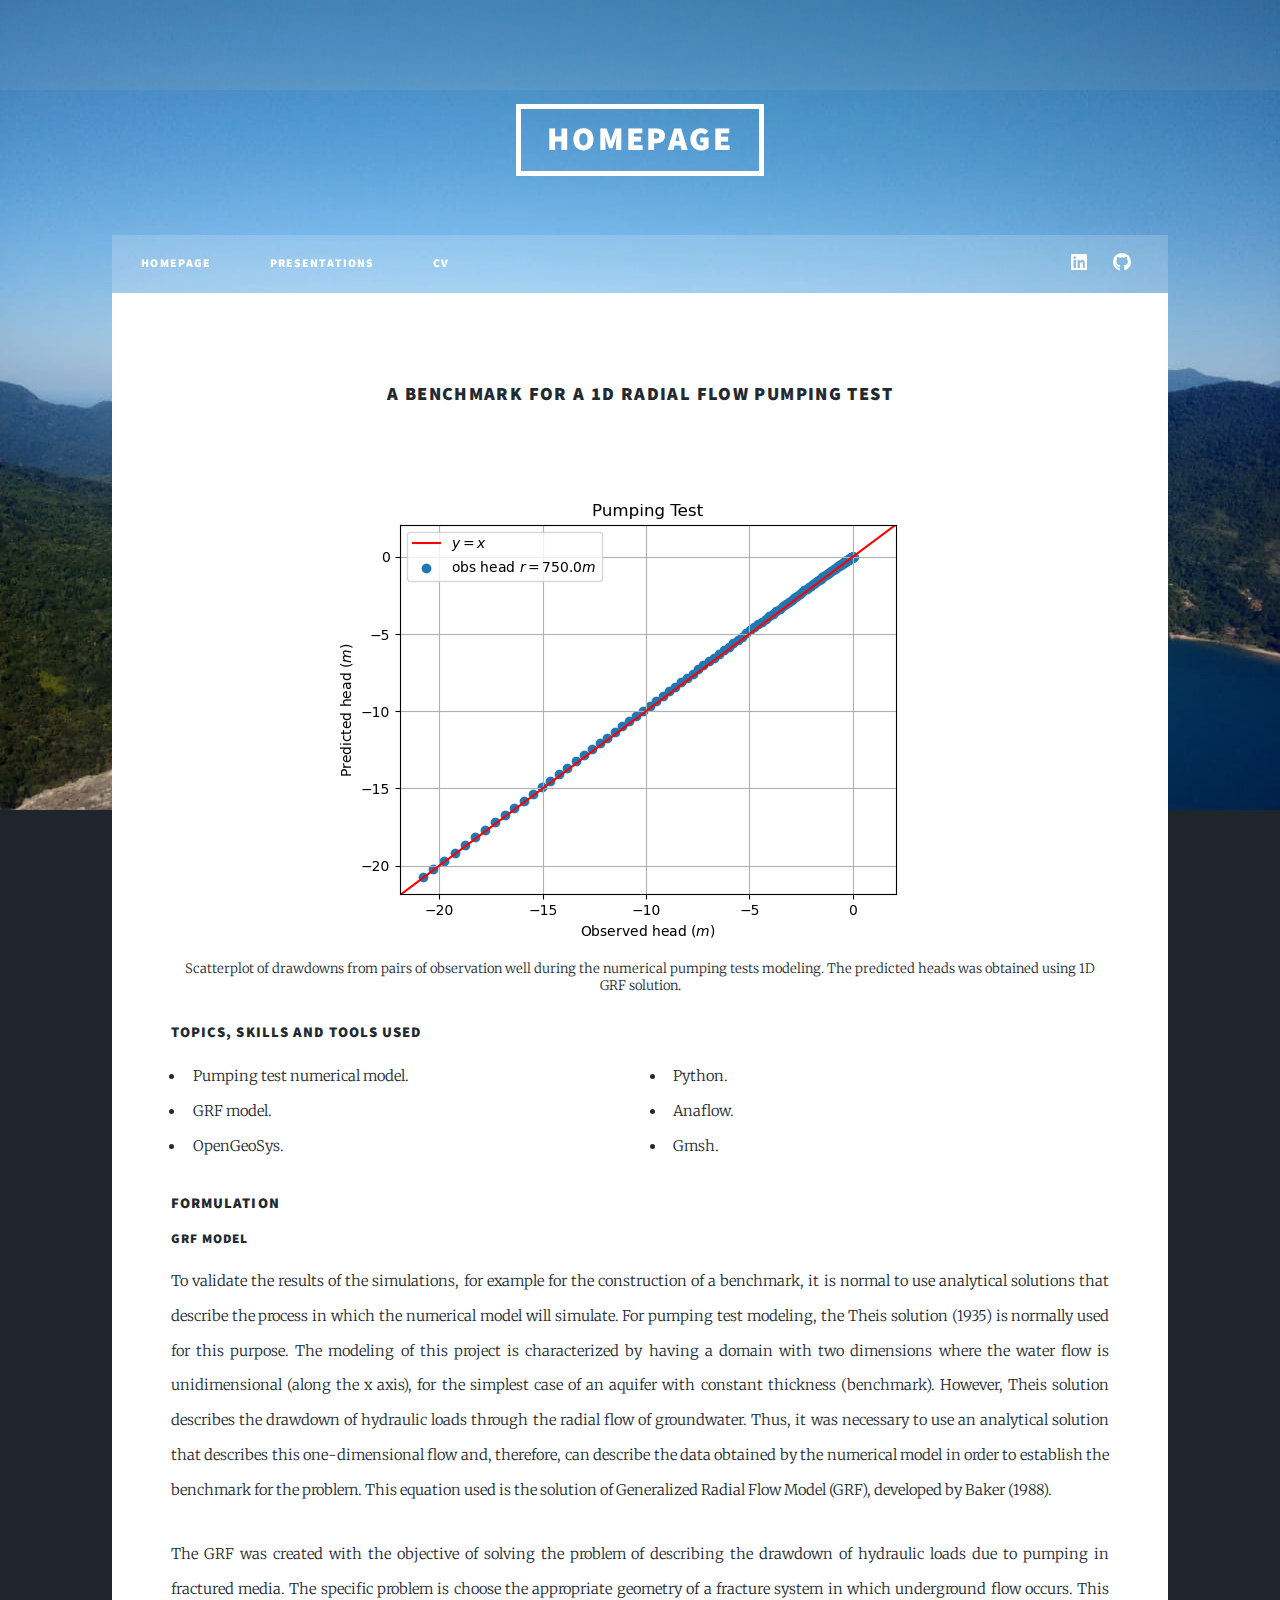
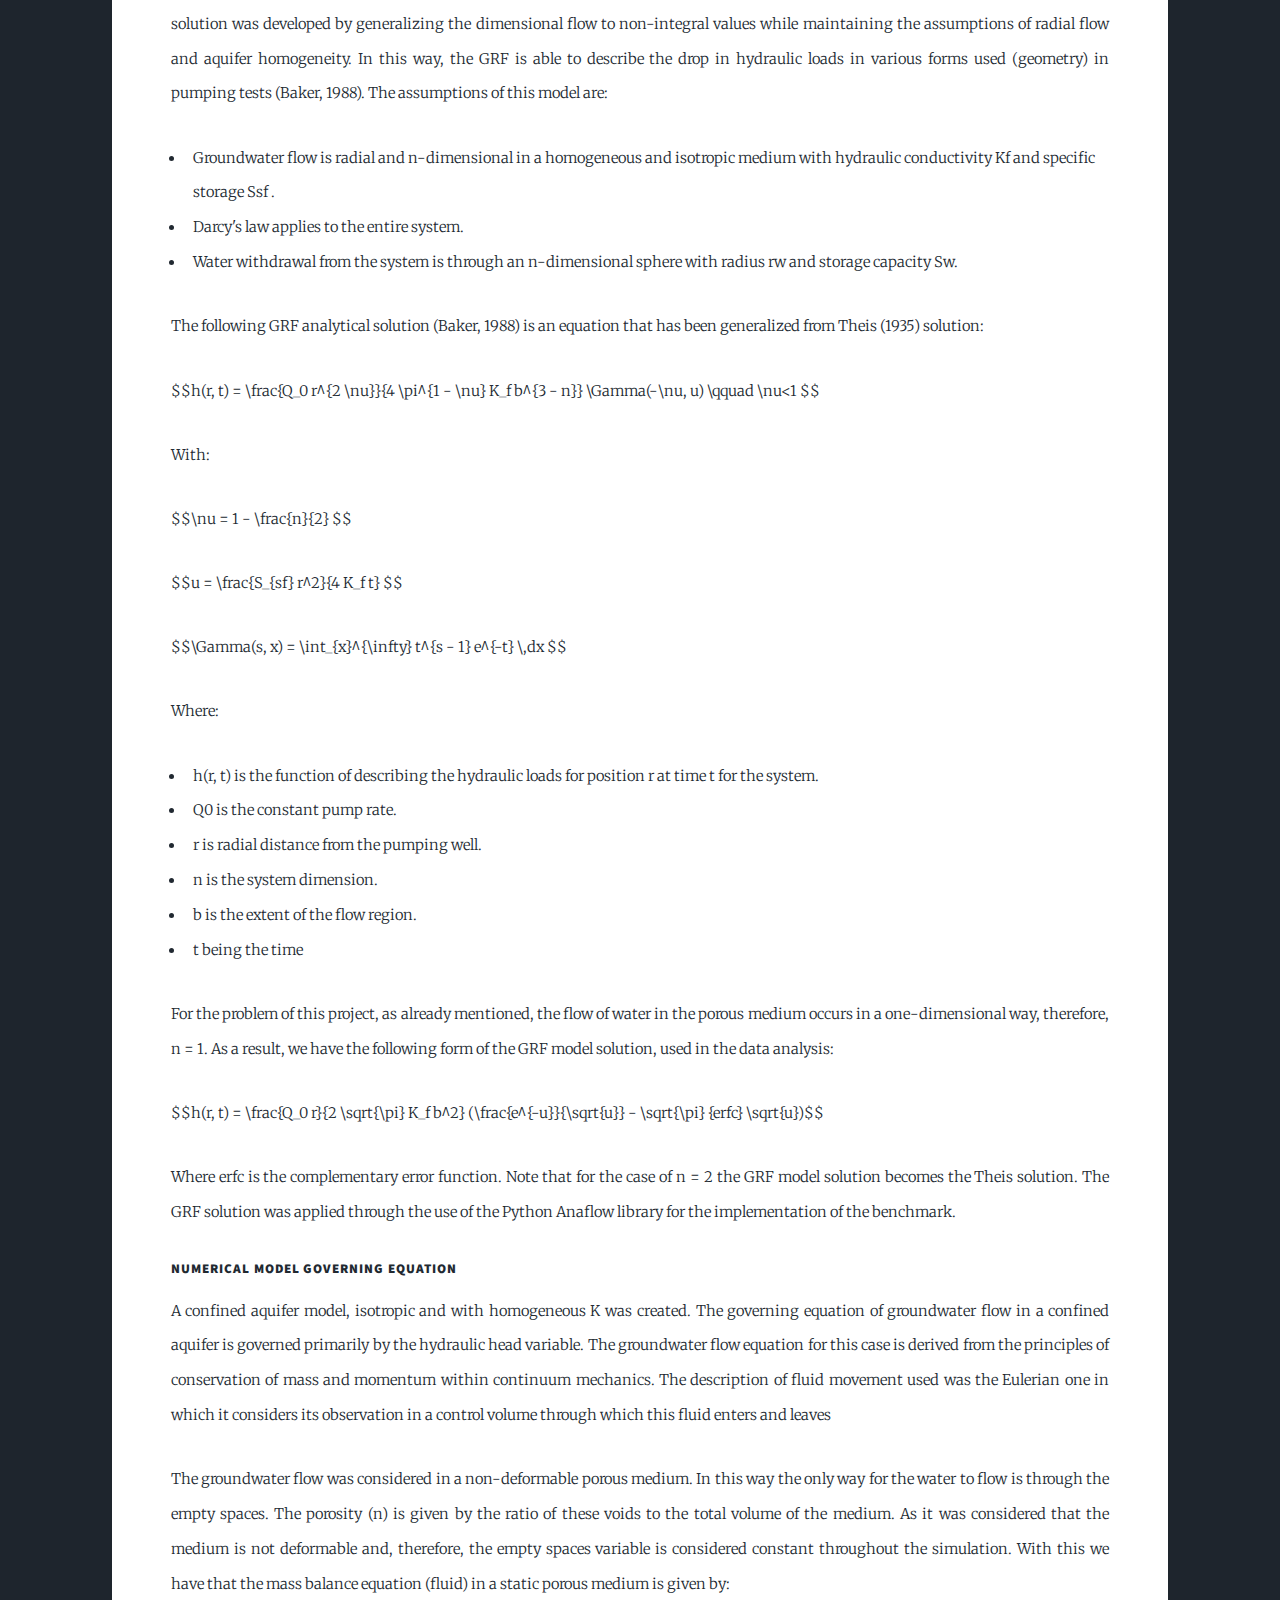
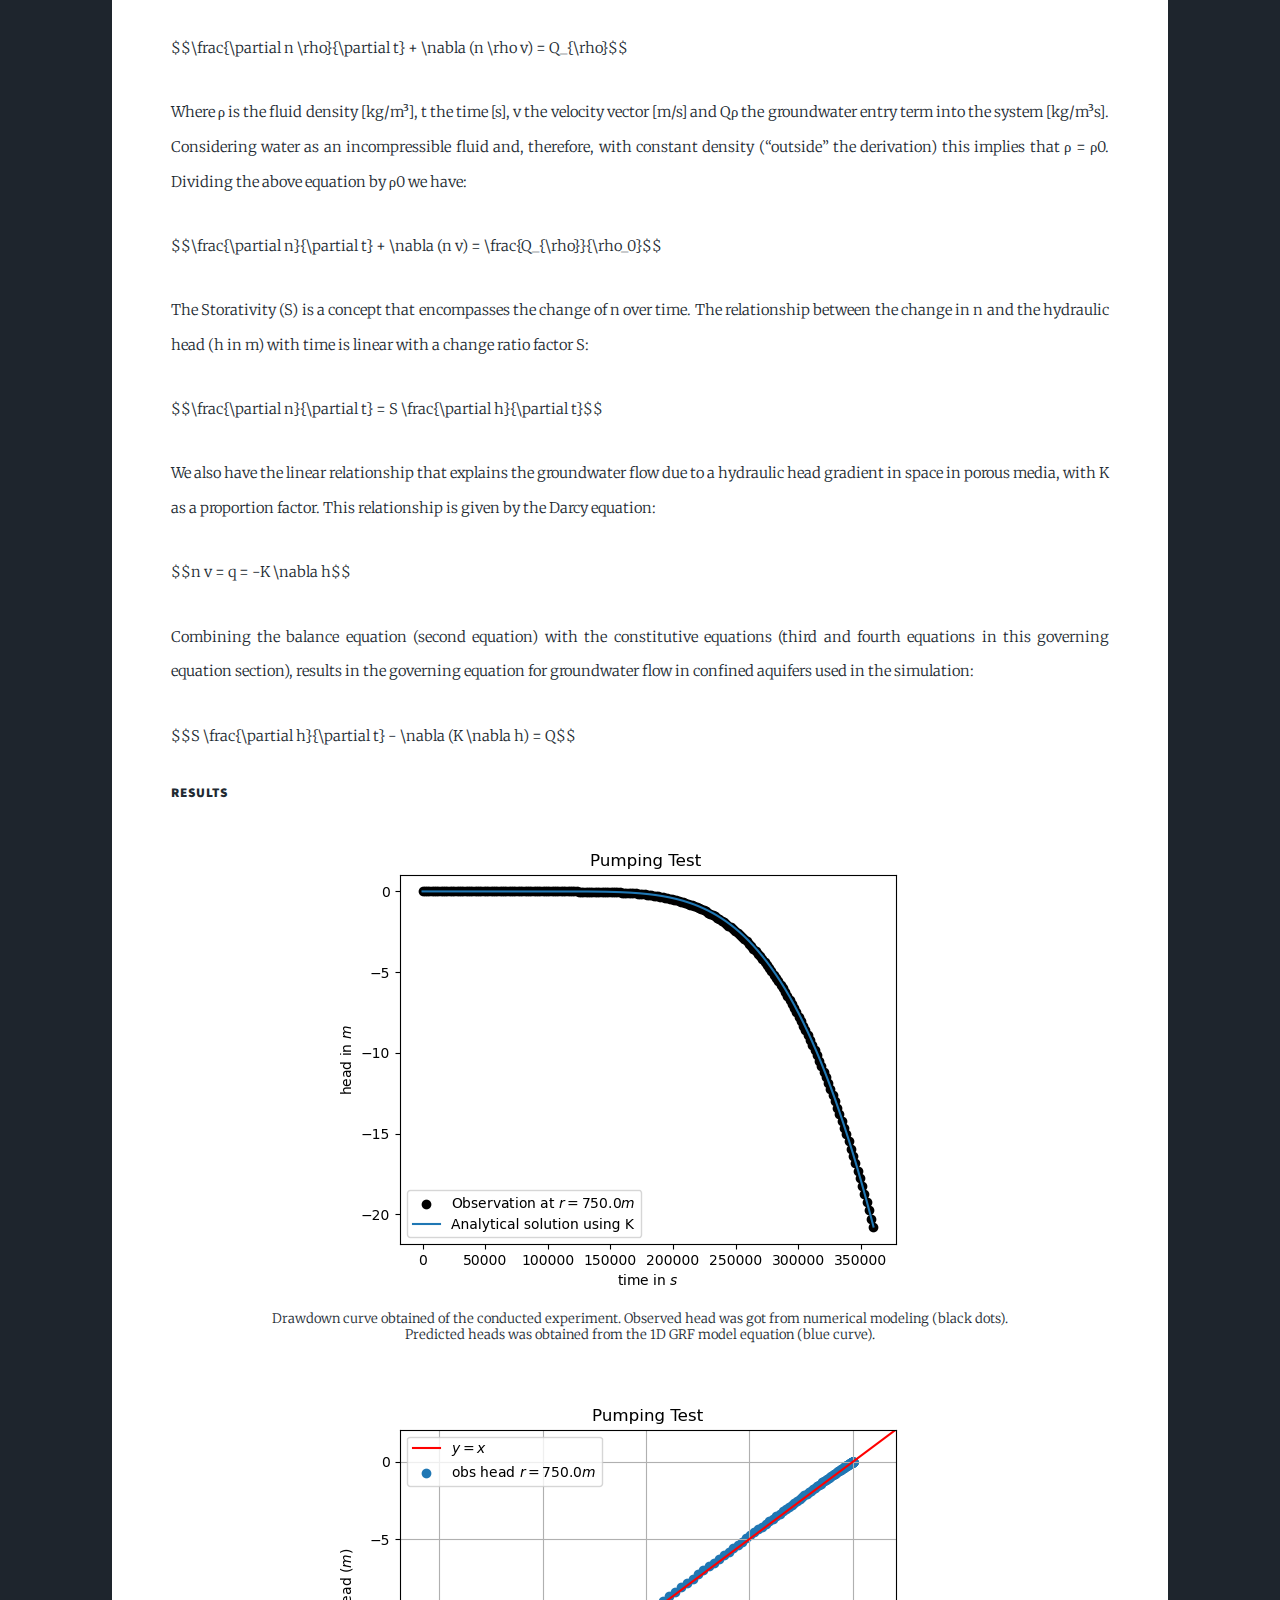
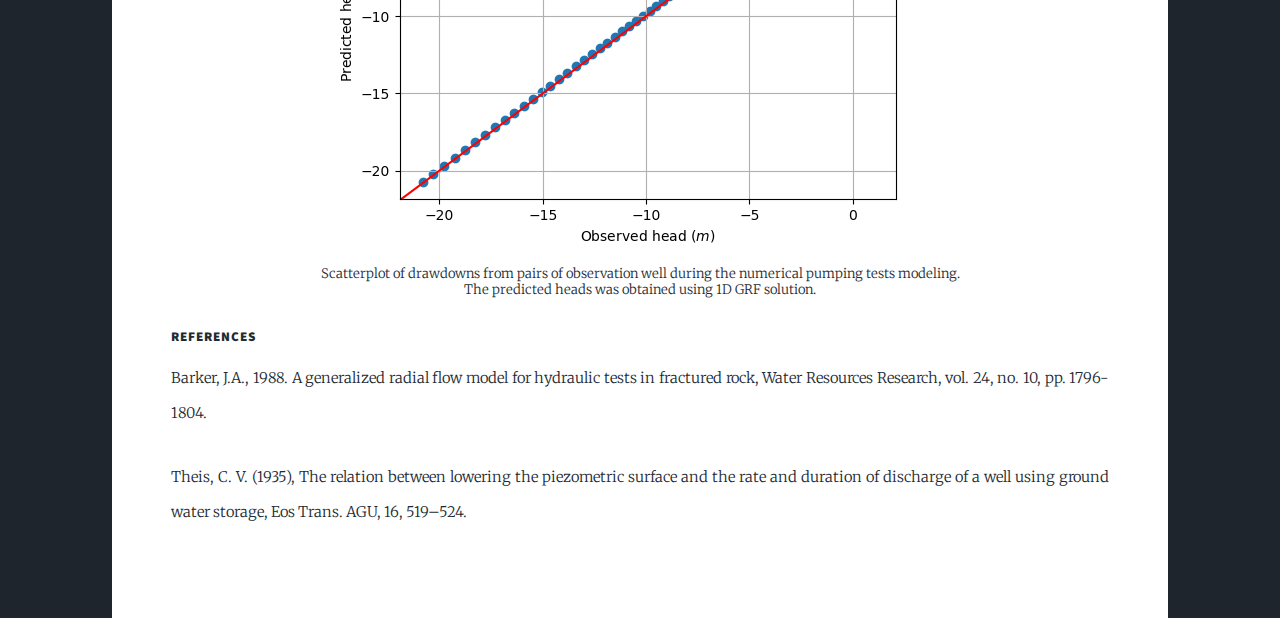
==== 2024poster.html @ 85e3cba4 "2024 poster page first launch" ====
<!DOCTYPE HTML>
<!--
	Massively by HTML5 UP
	html5up.net | @ajlkn
	Free for personal and commercial use under the CCA 3.0 license (html5up.net/license)
-->
<html>
	<head>
		<title>Benchmark</title>
		<meta charset="utf-8" />
		<meta name="viewport" content="width=device-width, initial-scale=1, user-scalable=no" />
		<link rel="stylesheet" href="assets/css/main.css" />
		<noscript><link rel="stylesheet" href="assets/css/noscript.css" /></noscript>
        <script type="text/javascript"
        src="http://cdn.mathjax.org/mathjax/latest/MathJax.js?config=TeX-AMS-MML_HTMLorMML"></script>
		<script src="https://cdn.mathjax.org/mathjax/latest/MathJax.js?config=TeX-AMS-MML_HTMLorMML" type="text/javascript"></script>
	</head>
	<body class="is-preload">

		<!-- Wrapper -->
			<div id="wrapper">

				<!-- Header -->
					<header id="header">
						<a href="index.html" class="logo">Homepage</a>
					</header>

				<!-- Nav -->
					<nav id="nav">
						<ul class="links">
							<li><a href="index.html">Homepage</a></li>
							<li><a href="generic.html">Presentations</a></li>
							<li><a href="elements.html">CV</a></li>
						</ul>
						<ul class="icons">
							<li><a href="https://www.linkedin.com/in/philliperalin/" class="icon brands fa-linkedin"><span class="label">Instagram</span></a></li>
							<li><a href="https://github.com/philliperalin" class="icon brands fa-github"><span class="label">GitHub</span></a></li>
						</ul>
					</nav>

				<!-- Main -->
					<div id="main">

						<!-- Post -->
							<section class="post">
								<header class="major">
									<h3>A benchmark for a 1D radial flow pumping test</h3>
									
								</header>
								<center><img src="images/pred-obs.png" alt=""></center>
								<p style="text-align:center; line-height:1.1"><font size="-1">
                                    Scatterplot of drawdowns from pairs of observation well during the numerical pumping tests modeling. 
                                    The predicted heads was obtained using 1D GRF solution.
								</font></p>
								<h4>Topics, Skills and Tools Used</h4>
                                <div class="row">
                                    <div class="col-6 col-12-small">
                                        <ul>
                                            <li>Pumping test numerical model.</li>
                                            <li>GRF model.</li>
                                            <li>OpenGeoSys.</li>
                                            
                                        </ul>
                                    </div>
                                    <div class="col-6 col-12-small">
                                        <ul>
                                            <li>Python.</li>
                                            <li>Anaflow.</li>
                                            <li>Gmsh.</li>
                                            
                                        </ul>
                                    </div>
                                </div>

                                
								<h4>Formulation</h4>
                                <h5>GRF model</h5>
                                <p>To validate the results of the simulations, for example for the construction of a benchmark, it is normal to use analytical solutions that describe the process in which the numerical model will simulate. For pumping test modeling, the Theis solution (1935) is normally used for this purpose. The modeling of this project is characterized by having a domain with two dimensions where the water flow is unidimensional (along the x axis),
                                    for the simplest case of an aquifer with constant thickness (benchmark). However, Theis solution describes the drawdown of hydraulic loads through the radial flow of groundwater. Thus, it was necessary to use an analytical solution that describes this one-dimensional flow and, therefore, can describe the data obtained by the numerical model in order to establish the benchmark for the problem. This equation used is the solution of
                                    Generalized Radial Flow Model (GRF), developed by Baker (1988).</p>
                                <p>
                                    The GRF was created with the objective of solving the problem of describing the drawdown of hydraulic loads due to pumping in fractured media. The specific problem is
                                    choose the appropriate geometry of a fracture system in which underground flow occurs. This solution was developed by generalizing the dimensional flow to non-integral values
                                    while maintaining the assumptions of radial flow and aquifer homogeneity. In this way, the GRF is able to describe the drop in hydraulic loads in various forms used (geometry) in pumping tests (Baker, 1988). The assumptions of this model are:
                                    <ul>
                                        <li>Groundwater flow is radial and n-dimensional in a homogeneous and isotropic medium with hydraulic conductivity Kf and specific storage Ssf .</li>
                                        <li>Darcy's law applies to the entire system.</li>
                                        <li>Water withdrawal from the system is through an n-dimensional sphere with radius rw and storage capacity Sw.</li>
                                        
                                    </ul>
                                
                                </p>
                                <p>The following GRF analytical solution (Baker, 1988) is an equation that has been generalized from Theis (1935) solution:</p>
								<p>$$h(r, t) = \frac{Q_0 r^{2 \nu}}{4 \pi^{1 - \nu} K_f b^{3 - n}} \Gamma(-\nu, u) \qquad \nu<1 $$ </p>

                                <p>With: </p>
                                <p>$$\nu = 1 - \frac{n}{2} $$ </p>
                                <p>$$u = \frac{S_{sf} r^2}{4 K_f t} $$ </p>
                                <p>$$\Gamma(s, x) = \int_{x}^{\infty} t^{s - 1} e^{-t} \,dx $$ </p>
                                <p>Where: </p>
                                <ul>
                                    <li>h(r, t) is the function of describing the hydraulic loads for position r at time t for the system.</li>
                                    <li>Q0 is the constant pump rate.</li>
                                    <li>r is radial distance from the pumping well.</li>
                                    <li>n is the system dimension.</li>
                                    <li>b is the extent of the flow region.</li>
                                    <li>t being the time</li>
                                    
                                </ul>
                                <p>For the problem of this project, as already mentioned, the flow of water in the porous medium occurs in a one-dimensional way, therefore, n = 1. As a result, we have the following form of the GRF model solution, used in the data analysis:</p>
                                <p>$$h(r, t) = \frac{Q_0 r}{2 \sqrt{\pi} K_f b^2} (\frac{e^{-u}}{\sqrt{u}} - \sqrt{\pi} {erfc} \sqrt{u})$$</p>
                                <p>Where erfc is the complementary error function. Note that for the case of n = 2 the GRF model solution becomes the Theis solution. The GRF solution was applied through the use of the Python Anaflow library for the implementation of the benchmark.</p>
                                
                                <h5>Numerical model governing equation</h5>
                                <p>A confined aquifer model, isotropic and with homogeneous K was created. The governing equation of groundwater flow in a confined aquifer is governed primarily by the hydraulic head variable. The groundwater flow equation for this case is derived from the principles of conservation of mass and momentum within continuum mechanics. The description of fluid movement used was the Eulerian one in which it considers its observation in a control volume through which this fluid enters and leaves</p>
                                
                                <p>The groundwater flow was considered in a non-deformable porous medium. 
                                    In this way the only way for the water to flow is through the empty spaces. 
                                    The porosity (n) is given by the ratio of these voids to the total volume of the medium. 
                                    As it was considered that the medium is not deformable and, therefore, 
                                    the empty spaces variable is considered constant throughout the simulation. 
                                    With this we have that the mass balance equation (fluid) in a static porous medium is given by:</p>
                                <p>$$\frac{\partial n \rho}{\partial t} + \nabla (n \rho v) = Q_{\rho}$$</p>
									
								<p>Where ρ is the fluid density [kg/m³], t the time [s], v the velocity vector [m/s] 
                                    and Qρ the groundwater entry term into the system [kg/m³s]. Considering water as an 
                                    incompressible fluid and, therefore, with constant density (“outside” the derivation) 
                                    this implies that ρ = ρ0. Dividing the above equation by ρ0 we have:</p>
									<p>$$\frac{\partial n}{\partial t} + \nabla (n v) = \frac{Q_{\rho}}{\rho_0}$$</p>
								
								<p>The Storativity (S) is a concept that encompasses the change of n over time. 
                                    The relationship between the change in n and the hydraulic head (h in m) with 
                                    time is linear with a change ratio factor S:</p>
									
								<p>$$\frac{\partial n}{\partial t} = S \frac{\partial h}{\partial t}$$</p>
								<p>We also have the linear relationship that explains the groundwater 
                                    flow due to a hydraulic head gradient in space in porous media, with 
                                    K as a proportion factor. This relationship is given by the Darcy equation:</p>
								<p>$$n v = q = -K \nabla h$$</p>
                                <p>Combining the balance equation (second equation) with the constitutive equations 
                                    (third and fourth equations in this governing equation section), results in the governing equation for groundwater 
                                    flow in confined aquifers used in the simulation:</p>
                                <p>$$S \frac{\partial h}{\partial t} - \nabla (K \nabla h) = Q$$</p>
									
                                <h5>Results</h5>
                                <center><img src="images/drawdown-curve.png" alt=""></center>
								<p style="text-align:center; line-height:1.1"><font size="-1">
                                    Drawdown curve obtained of the conducted experiment. Observed head was got from numerical 
                                    modeling (black dots). </br>Predicted heads was obtained from the 1D GRF model equation (blue curve).
								</font></p>

                                <center><img src="images/pred-obs.png" alt=""></center>
								<p style="text-align:center; line-height:1.1"><font size="-1">
                                    Scatterplot of drawdowns from pairs of observation well during the numerical pumping tests modeling. </br>
                                    The predicted heads was obtained using 1D GRF solution.
								</font></p>

								<h5>References</h5>
								<p>Barker, J.A., 1988. A generalized radial flow model for hydraulic tests in fractured rock, Water Resources Research, vol. 24, no. 10, pp. 1796-1804.</p>
								<p>Theis, C. V. (1935), The relation between lowering the piezometric surface and the rate and duration of discharge of a well using ground water storage, Eos Trans. AGU, 16, 519–524.</p>
								
								
							</section>

					</div>

				<!-- Footer -->
					<!--<footer id="footer">
						<section>
							<form method="post" action="#">
								<div class="fields">
									<div class="field">
										<label for="name">Name</label>
										<input type="text" name="name" id="name" />
									</div>
									<div class="field">
										<label for="email">Email</label>
										<input type="text" name="email" id="email" />
									</div>
									<div class="field">
										<label for="message">Message</label>
										<textarea name="message" id="message" rows="3"></textarea>
									</div>
								</div>
								<ul class="actions">
									<li><input type="submit" value="Send Message" /></li>
								</ul>
							</form>
						</section>
						<section class="split contact">
							<section class="alt">
								<h3>Address</h3>
								<p>1234 Somewhere Road #87257<br />
								Nashville, TN 00000-0000</p>
							</section>
							<section>
								<h3>Phone</h3>
								<p><a href="#">(000) 000-0000</a></p>
							</section>
							<section>
								<h3>Email</h3>
								<p><a href="#">info@untitled.tld</a></p>
							</section>
							<section>
								<h3>Social</h3>
								<ul class="icons alt">
									<li><a href="#" class="icon brands alt fa-twitter"><span class="label">Twitter</span></a></li>
									<li><a href="#" class="icon brands alt fa-facebook-f"><span class="label">Facebook</span></a></li>
									<li><a href="#" class="icon brands alt fa-instagram"><span class="label">Instagram</span></a></li>
									<li><a href="#" class="icon brands alt fa-github"><span class="label">GitHub</span></a></li>
								</ul>
							</section>
						</section>
					</footer>-->

				<!-- Copyright -->
					<!--<div id="copyright">
						<ul><li>&copy; Untitled</li><li>Design: <a href="https://html5up.net">HTML5 UP</a></li></ul>
					</div>-->

			</div>

		<!-- Scripts -->
			<script src="assets/js/jquery.min.js"></script>
			<script src="assets/js/jquery.scrollex.min.js"></script>
			<script src="assets/js/jquery.scrolly.min.js"></script>
			<script src="assets/js/browser.min.js"></script>
			<script src="assets/js/breakpoints.min.js"></script>
			<script src="assets/js/util.js"></script>
			<script src="assets/js/main.js"></script>

	</body>
</html>
---- assets/css/main.css ----
@import url(fontawesome-all.min.css);
@import url("https://fonts.googleapis.com/css?family=Merriweather:300,700,300italic,700italic|Source+Sans+Pro:900");

/*
	Massively by HTML5 UP
	html5up.net | @ajlkn
	Free for personal and commercial use under the CCA 3.0 license (html5up.net/license)
*/

html, body, div, span, applet, object,
iframe, h1, h2, h3, h4, h5, h6, p, blockquote,
pre, a, abbr, acronym, address, big, cite,
code, del, dfn, em, img, ins, kbd, q, s, samp,
small, strike, strong, sub, sup, tt, var, b,
u, i, center, dl, dt, dd, ol, ul, li, fieldset,
form, label, legend, table, caption, tbody,
tfoot, thead, tr, th, td, article, aside,
canvas, details, embed, figure, figcaption,
footer, header, hgroup, menu, nav, output, ruby,
section, summary, time, mark, audio, video {
	margin: 0;
	padding: 0;
	border: 0;
	font-size: 100%;
	font: inherit;
	vertical-align: baseline;}

article, aside, details, figcaption, figure,
footer, header, hgroup, menu, nav, section {
	display: block;}

body {
	line-height: 1;
}

ol, ul {
	list-style: none;
}

blockquote, q {
	quotes: none;
}

	blockquote:before, blockquote:after, q:before, q:after {
		content: '';
		content: none;
	}

table {
	border-collapse: collapse;
	border-spacing: 0;
}

body {
	-webkit-text-size-adjust: none;
}

mark {
	background-color: transparent;
	color: inherit;
}

input::-moz-focus-inner {
	border: 0;
	padding: 0;
}

input, select, textarea {
	-moz-appearance: none;
	-webkit-appearance: none;
	-ms-appearance: none;
	appearance: none;
}

/* Basic */

	@-ms-viewport {
		width: device-width;
	}

	body {
		-ms-overflow-style: scrollbar;
	}

	@media screen and (max-width: 480px) {

		html, body {
			min-width: 320px;
		}

	}

	html {
		box-sizing: border-box;
	}

	*, *:before, *:after {
		box-sizing: inherit;
	}

	body {
		background-color: #1e252d;
	}

		body.is-preload *, body.is-preload *:before, body.is-preload *:after {
			-moz-animation: none !important;
			-webkit-animation: none !important;
			-ms-animation: none !important;
			animation: none !important;
			-moz-transition: none !important;
			-webkit-transition: none !important;
			-ms-transition: none !important;
			transition: none !important;
		}

/* Type */

	html {
		font-size: 16pt;
	}

		@media screen and (max-width: 1680px) {

			html {
				font-size: 12pt;
			}

		}

		@media screen and (max-width: 1280px) {

			html {
				font-size: 11pt;
			}

		}

		@media screen and (max-width: 360px) {

			html {
				font-size: 10pt;
			}

		}

	body {
		color: #212931;
	}

	body, input, select, textarea {
		font-family: "Merriweather", Georgia, serif;
		font-weight: 300;
		font-size: 1rem;
		line-height: 2.375;
	}

	a {
		-moz-transition: color 0.2s ease-in-out, background-color 0.2s ease-in-out, border-color 0.2s ease-in-out, box-shadow 0.2s ease-in-out;
		-webkit-transition: color 0.2s ease-in-out, background-color 0.2s ease-in-out, border-color 0.2s ease-in-out, box-shadow 0.2s ease-in-out;
		-ms-transition: color 0.2s ease-in-out, background-color 0.2s ease-in-out, border-color 0.2s ease-in-out, box-shadow 0.2s ease-in-out;
		transition: color 0.2s ease-in-out, background-color 0.2s ease-in-out, border-color 0.2s ease-in-out, box-shadow 0.2s ease-in-out;
		border-bottom: dotted 1px;
		text-decoration: none;
	}

		a:hover {
			border-bottom-color: transparent;
		}

	strong, b {
		font-weight: 600;
	}

	em, i {
		font-style: italic;
	}

	p {
		text-align: justify;
		margin: 0 0 2rem 0;
	}

	h1, h2, h3, h4, h5, h6 {
		font-family: "Source Sans Pro", Helvetica, sans-serif;
		font-weight: 900;
		line-height: 1.5;
		letter-spacing: 0.075em;
		text-transform: uppercase;
		margin: 0 0 1rem 0;
	}

		h1 a, h2 a, h3 a, h4 a, h5 a, h6 a {
			border-bottom: 0;
			color: inherit;
			text-decoration: none;
		}

	h1 {
		font-size: 4rem;
		line-height: 1.1;
		margin: 0 0 2rem 0;
	}

	h2 {
		font-size: 1.75rem;
		line-height: 1.3;
		margin: 0 0 1.5rem 0;
	}

	h3 {
		font-size: 1.25rem;
		margin: 0 0 1.5rem 0;
	}

	h4 {
		font-size: 1rem;
	}

	h5 {
		font-size: 0.9rem;
	}

	h6 {
		font-size: 0.8rem;
	}

	sub {
		font-size: 0.8rem;
		position: relative;
		top: 0.5rem;
	}

	sup {
		font-size: 0.8rem;
		position: relative;
		top: -0.5rem;
	}

	blockquote {
		border-left: solid 4px;
		font-style: italic;
		margin: 0 0 2rem 0;
		padding: 0.5rem 0 0.5rem 2rem;
	}

	code {
		border: solid 2px;
		font-family: "Courier New", monospace;
		font-size: 0.9rem;
		margin: 0 0.25rem;
		padding: 0.25rem 0.65rem;
	}

	pre {
		-webkit-overflow-scrolling: touch;
		font-family: "Courier New", monospace;
		font-size: 0.9rem;
		margin: 0 0 2rem 0;
	}

		pre code {
			display: block;
			line-height: 1.75;
			padding: 1rem 1.5rem;
			overflow-x: auto;
		}

	hr {
		border: 0;
		border-bottom: solid 2px;
		margin: 3rem 0;
	}

		hr.major {
			margin: 5rem 0;
		}

	.align-left {
		text-align: left;
	}

	.align-center {
		text-align: center;
	}

	.align-right {
		text-align: right;
	}

	input, select, textarea {
		color: #212931;
	}

	a {
		color: #212931;
		border-bottom-color: rgba(33, 41, 49, 0.5);
	}

		a:hover {
			border-bottom-color: transparent;
			color: #18bfef !important;
		}

	strong, b {
		color: #212931;
	}

	h1, h2, h3, h4, h5, h6 {
		color: #212931;
	}

	blockquote {
		border-left-color: #eeeeee;
	}

	code {
		background: rgba(220, 220, 220, 0.25);
		border-color: #eeeeee;
	}

	hr {
		border-bottom-color: #eeeeee;
	}

/* Row */

	.row {
		display: flex;
		flex-wrap: wrap;
		box-sizing: border-box;
		align-items: stretch;
	}

		.row > * {
			box-sizing: border-box;
		}

		.row.gtr-uniform > * > :last-child {
			margin-bottom: 0;
		}

		.row.aln-left {
			justify-content: flex-start;
		}

		.row.aln-center {
			justify-content: center;
		}

		.row.aln-right {
			justify-content: flex-end;
		}

		.row.aln-top {
			align-items: flex-start;
		}

		.row.aln-middle {
			align-items: center;
		}

		.row.aln-bottom {
			align-items: flex-end;
		}

		.row > .imp {
			order: -1;
		}

		.row > .col-1 {
			width: 8.33333%;
		}

		.row > .off-1 {
			margin-left: 8.33333%;
		}

		.row > .col-2 {
			width: 16.66667%;
		}

		.row > .off-2 {
			margin-left: 16.66667%;
		}

		.row > .col-3 {
			width: 25%;
		}

		.row > .off-3 {
			margin-left: 25%;
		}

		.row > .col-4 {
			width: 33.33333%;
		}

		.row > .off-4 {
			margin-left: 33.33333%;
		}

		.row > .col-5 {
			width: 41.66667%;
		}

		.row > .off-5 {
			margin-left: 41.66667%;
		}

		.row > .col-6 {
			width: 50%;
		}

		.row > .off-6 {
			margin-left: 50%;
		}

		.row > .col-7 {
			width: 58.33333%;
		}

		.row > .off-7 {
			margin-left: 58.33333%;
		}

		.row > .col-8 {
			width: 66.66667%;
		}

		.row > .off-8 {
			margin-left: 66.66667%;
		}

		.row > .col-9 {
			width: 75%;
		}

		.row > .off-9 {
			margin-left: 75%;
		}

		.row > .col-10 {
			width: 83.33333%;
		}

		.row > .off-10 {
			margin-left: 83.33333%;
		}

		.row > .col-11 {
			width: 91.66667%;
		}

		.row > .off-11 {
			margin-left: 91.66667%;
		}

		.row > .col-12 {
			width: 100%;
		}

		.row > .off-12 {
			margin-left: 100%;
		}

		.row.gtr-0 {
			margin-top: 0;
			margin-left: 0rem;
		}

			.row.gtr-0 > * {
				padding: 0 0 0 0rem;
			}

			.row.gtr-0.gtr-uniform {
				margin-top: 0rem;
			}

				.row.gtr-0.gtr-uniform > * {
					padding-top: 0rem;
				}

		.row.gtr-25 {
			margin-top: 0;
			margin-left: -0.375rem;
		}

			.row.gtr-25 > * {
				padding: 0 0 0 0.375rem;
			}

			.row.gtr-25.gtr-uniform {
				margin-top: -0.375rem;
			}

				.row.gtr-25.gtr-uniform > * {
					padding-top: 0.375rem;
				}

		.row.gtr-50 {
			margin-top: 0;
			margin-left: -0.75rem;
		}

			.row.gtr-50 > * {
				padding: 0 0 0 0.75rem;
			}

			.row.gtr-50.gtr-uniform {
				margin-top: -0.75rem;
			}

				.row.gtr-50.gtr-uniform > * {
					padding-top: 0.75rem;
				}

		.row {
			margin-top: 0;
			margin-left: -1.5rem;
		}

			.row > * {
				padding: 0 0 0 1.5rem;
			}

			.row.gtr-uniform {
				margin-top: -1.5rem;
			}

				.row.gtr-uniform > * {
					padding-top: 1.5rem;
				}

		.row.gtr-150 {
			margin-top: 0;
			margin-left: -2.25rem;
		}

			.row.gtr-150 > * {
				padding: 0 0 0 2.25rem;
			}

			.row.gtr-150.gtr-uniform {
				margin-top: -2.25rem;
			}

				.row.gtr-150.gtr-uniform > * {
					padding-top: 2.25rem;
				}

		.row.gtr-200 {
			margin-top: 0;
			margin-left: -3rem;
		}

			.row.gtr-200 > * {
				padding: 0 0 0 3rem;
			}

			.row.gtr-200.gtr-uniform {
				margin-top: -3rem;
			}

				.row.gtr-200.gtr-uniform > * {
					padding-top: 3rem;
				}

		@media screen and (max-width: 1680px) {

			.row {
				display: flex;
				flex-wrap: wrap;
				box-sizing: border-box;
				align-items: stretch;
			}

				.row > * {
					box-sizing: border-box;
				}

				.row.gtr-uniform > * > :last-child {
					margin-bottom: 0;
				}

				.row.aln-left {
					justify-content: flex-start;
				}

				.row.aln-center {
					justify-content: center;
				}

				.row.aln-right {
					justify-content: flex-end;
				}

				.row.aln-top {
					align-items: flex-start;
				}

				.row.aln-middle {
					align-items: center;
				}

				.row.aln-bottom {
					align-items: flex-end;
				}

				.row > .imp-xlarge {
					order: -1;
				}

				.row > .col-1-xlarge {
					width: 8.33333%;
				}

				.row > .off-1-xlarge {
					margin-left: 8.33333%;
				}

				.row > .col-2-xlarge {
					width: 16.66667%;
				}

				.row > .off-2-xlarge {
					margin-left: 16.66667%;
				}

				.row > .col-3-xlarge {
					width: 25%;
				}

				.row > .off-3-xlarge {
					margin-left: 25%;
				}

				.row > .col-4-xlarge {
					width: 33.33333%;
				}

				.row > .off-4-xlarge {
					margin-left: 33.33333%;
				}

				.row > .col-5-xlarge {
					width: 41.66667%;
				}

				.row > .off-5-xlarge {
					margin-left: 41.66667%;
				}

				.row > .col-6-xlarge {
					width: 50%;
				}

				.row > .off-6-xlarge {
					margin-left: 50%;
				}

				.row > .col-7-xlarge {
					width: 58.33333%;
				}

				.row > .off-7-xlarge {
					margin-left: 58.33333%;
				}

				.row > .col-8-xlarge {
					width: 66.66667%;
				}

				.row > .off-8-xlarge {
					margin-left: 66.66667%;
				}

				.row > .col-9-xlarge {
					width: 75%;
				}

				.row > .off-9-xlarge {
					margin-left: 75%;
				}

				.row > .col-10-xlarge {
					width: 83.33333%;
				}

				.row > .off-10-xlarge {
					margin-left: 83.33333%;
				}

				.row > .col-11-xlarge {
					width: 91.66667%;
				}

				.row > .off-11-xlarge {
					margin-left: 91.66667%;
				}

				.row > .col-12-xlarge {
					width: 100%;
				}

				.row > .off-12-xlarge {
					margin-left: 100%;
				}

				.row.gtr-0 {
					margin-top: 0;
					margin-left: 0rem;
				}

					.row.gtr-0 > * {
						padding: 0 0 0 0rem;
					}

					.row.gtr-0.gtr-uniform {
						margin-top: 0rem;
					}

						.row.gtr-0.gtr-uniform > * {
							padding-top: 0rem;
						}

				.row.gtr-25 {
					margin-top: 0;
					margin-left: -0.375rem;
				}

					.row.gtr-25 > * {
						padding: 0 0 0 0.375rem;
					}

					.row.gtr-25.gtr-uniform {
						margin-top: -0.375rem;
					}

						.row.gtr-25.gtr-uniform > * {
							padding-top: 0.375rem;
						}

				.row.gtr-50 {
					margin-top: 0;
					margin-left: -0.75rem;
				}

					.row.gtr-50 > * {
						padding: 0 0 0 0.75rem;
					}

					.row.gtr-50.gtr-uniform {
						margin-top: -0.75rem;
					}

						.row.gtr-50.gtr-uniform > * {
							padding-top: 0.75rem;
						}

				.row {
					margin-top: 0;
					margin-left: -1.5rem;
				}

					.row > * {
						padding: 0 0 0 1.5rem;
					}

					.row.gtr-uniform {
						margin-top: -1.5rem;
					}

						.row.gtr-uniform > * {
							padding-top: 1.5rem;
						}

				.row.gtr-150 {
					margin-top: 0;
					margin-left: -2.25rem;
				}

					.row.gtr-150 > * {
						padding: 0 0 0 2.25rem;
					}

					.row.gtr-150.gtr-uniform {
						margin-top: -2.25rem;
					}

						.row.gtr-150.gtr-uniform > * {
							padding-top: 2.25rem;
						}

				.row.gtr-200 {
					margin-top: 0;
					margin-left: -3rem;
				}

					.row.gtr-200 > * {
						padding: 0 0 0 3rem;
					}

					.row.gtr-200.gtr-uniform {
						margin-top: -3rem;
					}

						.row.gtr-200.gtr-uniform > * {
							padding-top: 3rem;
						}

		}

		@media screen and (max-width: 1280px) {

			.row {
				display: flex;
				flex-wrap: wrap;
				box-sizing: border-box;
				align-items: stretch;
			}

				.row > * {
					box-sizing: border-box;
				}

				.row.gtr-uniform > * > :last-child {
					margin-bottom: 0;
				}

				.row.aln-left {
					justify-content: flex-start;
				}

				.row.aln-center {
					justify-content: center;
				}

				.row.aln-right {
					justify-content: flex-end;
				}

				.row.aln-top {
					align-items: flex-start;
				}

				.row.aln-middle {
					align-items: center;
				}

				.row.aln-bottom {
					align-items: flex-end;
				}

				.row > .imp-large {
					order: -1;
				}

				.row > .col-1-large {
					width: 8.33333%;
				}

				.row > .off-1-large {
					margin-left: 8.33333%;
				}

				.row > .col-2-large {
					width: 16.66667%;
				}

				.row > .off-2-large {
					margin-left: 16.66667%;
				}

				.row > .col-3-large {
					width: 25%;
				}

				.row > .off-3-large {
					margin-left: 25%;
				}

				.row > .col-4-large {
					width: 33.33333%;
				}

				.row > .off-4-large {
					margin-left: 33.33333%;
				}

				.row > .col-5-large {
					width: 41.66667%;
				}

				.row > .off-5-large {
					margin-left: 41.66667%;
				}

				.row > .col-6-large {
					width: 50%;
				}

				.row > .off-6-large {
					margin-left: 50%;
				}

				.row > .col-7-large {
					width: 58.33333%;
				}

				.row > .off-7-large {
					margin-left: 58.33333%;
				}

				.row > .col-8-large {
					width: 66.66667%;
				}

				.row > .off-8-large {
					margin-left: 66.66667%;
				}

				.row > .col-9-large {
					width: 75%;
				}

				.row > .off-9-large {
					margin-left: 75%;
				}

				.row > .col-10-large {
					width: 83.33333%;
				}

				.row > .off-10-large {
					margin-left: 83.33333%;
				}

				.row > .col-11-large {
					width: 91.66667%;
				}

				.row > .off-11-large {
					margin-left: 91.66667%;
				}

				.row > .col-12-large {
					width: 100%;
				}

				.row > .off-12-large {
					margin-left: 100%;
				}

				.row.gtr-0 {
					margin-top: 0;
					margin-left: 0rem;
				}

					.row.gtr-0 > * {
						padding: 0 0 0 0rem;
					}

					.row.gtr-0.gtr-uniform {
						margin-top: 0rem;
					}

						.row.gtr-0.gtr-uniform > * {
							padding-top: 0rem;
						}

				.row.gtr-25 {
					margin-top: 0;
					margin-left: -0.375rem;
				}

					.row.gtr-25 > * {
						padding: 0 0 0 0.375rem;
					}

					.row.gtr-25.gtr-uniform {
						margin-top: -0.375rem;
					}

						.row.gtr-25.gtr-uniform > * {
							padding-top: 0.375rem;
						}

				.row.gtr-50 {
					margin-top: 0;
					margin-left: -0.75rem;
				}

					.row.gtr-50 > * {
						padding: 0 0 0 0.75rem;
					}

					.row.gtr-50.gtr-uniform {
						margin-top: -0.75rem;
					}

						.row.gtr-50.gtr-uniform > * {
							padding-top: 0.75rem;
						}

				.row {
					margin-top: 0;
					margin-left: -1.5rem;
				}

					.row > * {
						padding: 0 0 0 1.5rem;
					}

					.row.gtr-uniform {
						margin-top: -1.5rem;
					}

						.row.gtr-uniform > * {
							padding-top: 1.5rem;
						}

				.row.gtr-150 {
					margin-top: 0;
					margin-left: -2.25rem;
				}

					.row.gtr-150 > * {
						padding: 0 0 0 2.25rem;
					}

					.row.gtr-150.gtr-uniform {
						margin-top: -2.25rem;
					}

						.row.gtr-150.gtr-uniform > * {
							padding-top: 2.25rem;
						}

				.row.gtr-200 {
					margin-top: 0;
					margin-left: -3rem;
				}

					.row.gtr-200 > * {
						padding: 0 0 0 3rem;
					}

					.row.gtr-200.gtr-uniform {
						margin-top: -3rem;
					}

						.row.gtr-200.gtr-uniform > * {
							padding-top: 3rem;
						}

		}

		@media screen and (max-width: 980px) {

			.row {
				display: flex;
				flex-wrap: wrap;
				box-sizing: border-box;
				align-items: stretch;
			}

				.row > * {
					box-sizing: border-box;
				}

				.row.gtr-uniform > * > :last-child {
					margin-bottom: 0;
				}

				.row.aln-left {
					justify-content: flex-start;
				}

				.row.aln-center {
					justify-content: center;
				}

				.row.aln-right {
					justify-content: flex-end;
				}

				.row.aln-top {
					align-items: flex-start;
				}

				.row.aln-middle {
					align-items: center;
				}

				.row.aln-bottom {
					align-items: flex-end;
				}

				.row > .imp-medium {
					order: -1;
				}

				.row > .col-1-medium {
					width: 8.33333%;
				}

				.row > .off-1-medium {
					margin-left: 8.33333%;
				}

				.row > .col-2-medium {
					width: 16.66667%;
				}

				.row > .off-2-medium {
					margin-left: 16.66667%;
				}

				.row > .col-3-medium {
					width: 25%;
				}

				.row > .off-3-medium {
					margin-left: 25%;
				}

				.row > .col-4-medium {
					width: 33.33333%;
				}

				.row > .off-4-medium {
					margin-left: 33.33333%;
				}

				.row > .col-5-medium {
					width: 41.66667%;
				}

				.row > .off-5-medium {
					margin-left: 41.66667%;
				}

				.row > .col-6-medium {
					width: 50%;
				}

				.row > .off-6-medium {
					margin-left: 50%;
				}

				.row > .col-7-medium {
					width: 58.33333%;
				}

				.row > .off-7-medium {
					margin-left: 58.33333%;
				}

				.row > .col-8-medium {
					width: 66.66667%;
				}

				.row > .off-8-medium {
					margin-left: 66.66667%;
				}

				.row > .col-9-medium {
					width: 75%;
				}

				.row > .off-9-medium {
					margin-left: 75%;
				}

				.row > .col-10-medium {
					width: 83.33333%;
				}

				.row > .off-10-medium {
					margin-left: 83.33333%;
				}

				.row > .col-11-medium {
					width: 91.66667%;
				}

				.row > .off-11-medium {
					margin-left: 91.66667%;
				}

				.row > .col-12-medium {
					width: 100%;
				}

				.row > .off-12-medium {
					margin-left: 100%;
				}

				.row.gtr-0 {
					margin-top: 0;
					margin-left: 0rem;
				}

					.row.gtr-0 > * {
						padding: 0 0 0 0rem;
					}

					.row.gtr-0.gtr-uniform {
						margin-top: 0rem;
					}

						.row.gtr-0.gtr-uniform > * {
							padding-top: 0rem;
						}

				.row.gtr-25 {
					margin-top: 0;
					margin-left: -0.375rem;
				}

					.row.gtr-25 > * {
						padding: 0 0 0 0.375rem;
					}

					.row.gtr-25.gtr-uniform {
						margin-top: -0.375rem;
					}

						.row.gtr-25.gtr-uniform > * {
							padding-top: 0.375rem;
						}

				.row.gtr-50 {
					margin-top: 0;
					margin-left: -0.75rem;
				}

					.row.gtr-50 > * {
						padding: 0 0 0 0.75rem;
					}

					.row.gtr-50.gtr-uniform {
						margin-top: -0.75rem;
					}

						.row.gtr-50.gtr-uniform > * {
							padding-top: 0.75rem;
						}

				.row {
					margin-top: 0;
					margin-left: -1.5rem;
				}

					.row > * {
						padding: 0 0 0 1.5rem;
					}

					.row.gtr-uniform {
						margin-top: -1.5rem;
					}

						.row.gtr-uniform > * {
							padding-top: 1.5rem;
						}

				.row.gtr-150 {
					margin-top: 0;
					margin-left: -2.25rem;
				}

					.row.gtr-150 > * {
						padding: 0 0 0 2.25rem;
					}

					.row.gtr-150.gtr-uniform {
						margin-top: -2.25rem;
					}

						.row.gtr-150.gtr-uniform > * {
							padding-top: 2.25rem;
						}

				.row.gtr-200 {
					margin-top: 0;
					margin-left: -3rem;
				}

					.row.gtr-200 > * {
						padding: 0 0 0 3rem;
					}

					.row.gtr-200.gtr-uniform {
						margin-top: -3rem;
					}

						.row.gtr-200.gtr-uniform > * {
							padding-top: 3rem;
						}

		}

		@media screen and (max-width: 736px) {

			.row {
				display: flex;
				flex-wrap: wrap;
				box-sizing: border-box;
				align-items: stretch;
			}

				.row > * {
					box-sizing: border-box;
				}

				.row.gtr-uniform > * > :last-child {
					margin-bottom: 0;
				}

				.row.aln-left {
					justify-content: flex-start;
				}

				.row.aln-center {
					justify-content: center;
				}

				.row.aln-right {
					justify-content: flex-end;
				}

				.row.aln-top {
					align-items: flex-start;
				}

				.row.aln-middle {
					align-items: center;
				}

				.row.aln-bottom {
					align-items: flex-end;
				}

				.row > .imp-small {
					order: -1;
				}

				.row > .col-1-small {
					width: 8.33333%;
				}

				.row > .off-1-small {
					margin-left: 8.33333%;
				}

				.row > .col-2-small {
					width: 16.66667%;
				}

				.row > .off-2-small {
					margin-left: 16.66667%;
				}

				.row > .col-3-small {
					width: 25%;
				}

				.row > .off-3-small {
					margin-left: 25%;
				}

				.row > .col-4-small {
					width: 33.33333%;
				}

				.row > .off-4-small {
					margin-left: 33.33333%;
				}

				.row > .col-5-small {
					width: 41.66667%;
				}

				.row > .off-5-small {
					margin-left: 41.66667%;
				}

				.row > .col-6-small {
					width: 50%;
				}

				.row > .off-6-small {
					margin-left: 50%;
				}

				.row > .col-7-small {
					width: 58.33333%;
				}

				.row > .off-7-small {
					margin-left: 58.33333%;
				}

				.row > .col-8-small {
					width: 66.66667%;
				}

				.row > .off-8-small {
					margin-left: 66.66667%;
				}

				.row > .col-9-small {
					width: 75%;
				}

				.row > .off-9-small {
					margin-left: 75%;
				}

				.row > .col-10-small {
					width: 83.33333%;
				}

				.row > .off-10-small {
					margin-left: 83.33333%;
				}

				.row > .col-11-small {
					width: 91.66667%;
				}

				.row > .off-11-small {
					margin-left: 91.66667%;
				}

				.row > .col-12-small {
					width: 100%;
				}

				.row > .off-12-small {
					margin-left: 100%;
				}

				.row.gtr-0 {
					margin-top: 0;
					margin-left: 0rem;
				}

					.row.gtr-0 > * {
						padding: 0 0 0 0rem;
					}

					.row.gtr-0.gtr-uniform {
						margin-top: 0rem;
					}

						.row.gtr-0.gtr-uniform > * {
							padding-top: 0rem;
						}

				.row.gtr-25 {
					margin-top: 0;
					margin-left: -0.375rem;
				}

					.row.gtr-25 > * {
						padding: 0 0 0 0.375rem;
					}

					.row.gtr-25.gtr-uniform {
						margin-top: -0.375rem;
					}

						.row.gtr-25.gtr-uniform > * {
							padding-top: 0.375rem;
						}

				.row.gtr-50 {
					margin-top: 0;
					margin-left: -0.75rem;
				}

					.row.gtr-50 > * {
						padding: 0 0 0 0.75rem;
					}

					.row.gtr-50.gtr-uniform {
						margin-top: -0.75rem;
					}

						.row.gtr-50.gtr-uniform > * {
							padding-top: 0.75rem;
						}

				.row {
					margin-top: 0;
					margin-left: -1.5rem;
				}

					.row > * {
						padding: 0 0 0 1.5rem;
					}

					.row.gtr-uniform {
						margin-top: -1.5rem;
					}

						.row.gtr-uniform > * {
							padding-top: 1.5rem;
						}

				.row.gtr-150 {
					margin-top: 0;
					margin-left: -2.25rem;
				}

					.row.gtr-150 > * {
						padding: 0 0 0 2.25rem;
					}

					.row.gtr-150.gtr-uniform {
						margin-top: -2.25rem;
					}

						.row.gtr-150.gtr-uniform > * {
							padding-top: 2.25rem;
						}

				.row.gtr-200 {
					margin-top: 0;
					margin-left: -3rem;
				}

					.row.gtr-200 > * {
						padding: 0 0 0 3rem;
					}

					.row.gtr-200.gtr-uniform {
						margin-top: -3rem;
					}

						.row.gtr-200.gtr-uniform > * {
							padding-top: 3rem;
						}

		}

		@media screen and (max-width: 480px) {

			.row {
				display: flex;
				flex-wrap: wrap;
				box-sizing: border-box;
				align-items: stretch;
			}

				.row > * {
					box-sizing: border-box;
				}

				.row.gtr-uniform > * > :last-child {
					margin-bottom: 0;
				}

				.row.aln-left {
					justify-content: flex-start;
				}

				.row.aln-center {
					justify-content: center;
				}

				.row.aln-right {
					justify-content: flex-end;
				}

				.row.aln-top {
					align-items: flex-start;
				}

				.row.aln-middle {
					align-items: center;
				}

				.row.aln-bottom {
					align-items: flex-end;
				}

				.row > .imp-xsmall {
					order: -1;
				}

				.row > .col-1-xsmall {
					width: 8.33333%;
				}

				.row > .off-1-xsmall {
					margin-left: 8.33333%;
				}

				.row > .col-2-xsmall {
					width: 16.66667%;
				}

				.row > .off-2-xsmall {
					margin-left: 16.66667%;
				}

				.row > .col-3-xsmall {
					width: 25%;
				}

				.row > .off-3-xsmall {
					margin-left: 25%;
				}

				.row > .col-4-xsmall {
					width: 33.33333%;
				}

				.row > .off-4-xsmall {
					margin-left: 33.33333%;
				}

				.row > .col-5-xsmall {
					width: 41.66667%;
				}

				.row > .off-5-xsmall {
					margin-left: 41.66667%;
				}

				.row > .col-6-xsmall {
					width: 50%;
				}

				.row > .off-6-xsmall {
					margin-left: 50%;
				}

				.row > .col-7-xsmall {
					width: 58.33333%;
				}

				.row > .off-7-xsmall {
					margin-left: 58.33333%;
				}

				.row > .col-8-xsmall {
					width: 66.66667%;
				}

				.row > .off-8-xsmall {
					margin-left: 66.66667%;
				}

				.row > .col-9-xsmall {
					width: 75%;
				}

				.row > .off-9-xsmall {
					margin-left: 75%;
				}

				.row > .col-10-xsmall {
					width: 83.33333%;
				}

				.row > .off-10-xsmall {
					margin-left: 83.33333%;
				}

				.row > .col-11-xsmall {
					width: 91.66667%;
				}

				.row > .off-11-xsmall {
					margin-left: 91.66667%;
				}

				.row > .col-12-xsmall {
					width: 100%;
				}

				.row > .off-12-xsmall {
					margin-left: 100%;
				}

				.row.gtr-0 {
					margin-top: 0;
					margin-left: 0rem;
				}

					.row.gtr-0 > * {
						padding: 0 0 0 0rem;
					}

					.row.gtr-0.gtr-uniform {
						margin-top: 0rem;
					}

						.row.gtr-0.gtr-uniform > * {
							padding-top: 0rem;
						}

				.row.gtr-25 {
					margin-top: 0;
					margin-left: -0.375rem;
				}

					.row.gtr-25 > * {
						padding: 0 0 0 0.375rem;
					}

					.row.gtr-25.gtr-uniform {
						margin-top: -0.375rem;
					}

						.row.gtr-25.gtr-uniform > * {
							padding-top: 0.375rem;
						}

				.row.gtr-50 {
					margin-top: 0;
					margin-left: -0.75rem;
				}

					.row.gtr-50 > * {
						padding: 0 0 0 0.75rem;
					}

					.row.gtr-50.gtr-uniform {
						margin-top: -0.75rem;
					}

						.row.gtr-50.gtr-uniform > * {
							padding-top: 0.75rem;
						}

				.row {
					margin-top: 0;
					margin-left: -1.5rem;
				}

					.row > * {
						padding: 0 0 0 1.5rem;
					}

					.row.gtr-uniform {
						margin-top: -1.5rem;
					}

						.row.gtr-uniform > * {
							padding-top: 1.5rem;
						}

				.row.gtr-150 {
					margin-top: 0;
					margin-left: -2.25rem;
				}

					.row.gtr-150 > * {
						padding: 0 0 0 2.25rem;
					}

					.row.gtr-150.gtr-uniform {
						margin-top: -2.25rem;
					}

						.row.gtr-150.gtr-uniform > * {
							padding-top: 2.25rem;
						}

				.row.gtr-200 {
					margin-top: 0;
					margin-left: -3rem;
				}

					.row.gtr-200 > * {
						padding: 0 0 0 3rem;
					}

					.row.gtr-200.gtr-uniform {
						margin-top: -3rem;
					}

						.row.gtr-200.gtr-uniform > * {
							padding-top: 3rem;
						}

		}

		@media screen and (max-width: 360px) {

			.row {
				display: flex;
				flex-wrap: wrap;
				box-sizing: border-box;
				align-items: stretch;
			}

				.row > * {
					box-sizing: border-box;
				}

				.row.gtr-uniform > * > :last-child {
					margin-bottom: 0;
				}

				.row.aln-left {
					justify-content: flex-start;
				}

				.row.aln-center {
					justify-content: center;
				}

				.row.aln-right {
					justify-content: flex-end;
				}

				.row.aln-top {
					align-items: flex-start;
				}

				.row.aln-middle {
					align-items: center;
				}

				.row.aln-bottom {
					align-items: flex-end;
				}

				.row > .imp-xxsmall {
					order: -1;
				}

				.row > .col-1-xxsmall {
					width: 8.33333%;
				}

				.row > .off-1-xxsmall {
					margin-left: 8.33333%;
				}

				.row > .col-2-xxsmall {
					width: 16.66667%;
				}

				.row > .off-2-xxsmall {
					margin-left: 16.66667%;
				}

				.row > .col-3-xxsmall {
					width: 25%;
				}

				.row > .off-3-xxsmall {
					margin-left: 25%;
				}

				.row > .col-4-xxsmall {
					width: 33.33333%;
				}

				.row > .off-4-xxsmall {
					margin-left: 33.33333%;
				}

				.row > .col-5-xxsmall {
					width: 41.66667%;
				}

				.row > .off-5-xxsmall {
					margin-left: 41.66667%;
				}

				.row > .col-6-xxsmall {
					width: 50%;
				}

				.row > .off-6-xxsmall {
					margin-left: 50%;
				}

				.row > .col-7-xxsmall {
					width: 58.33333%;
				}

				.row > .off-7-xxsmall {
					margin-left: 58.33333%;
				}

				.row > .col-8-xxsmall {
					width: 66.66667%;
				}

				.row > .off-8-xxsmall {
					margin-left: 66.66667%;
				}

				.row > .col-9-xxsmall {
					width: 75%;
				}

				.row > .off-9-xxsmall {
					margin-left: 75%;
				}

				.row > .col-10-xxsmall {
					width: 83.33333%;
				}

				.row > .off-10-xxsmall {
					margin-left: 83.33333%;
				}

				.row > .col-11-xxsmall {
					width: 91.66667%;
				}

				.row > .off-11-xxsmall {
					margin-left: 91.66667%;
				}

				.row > .col-12-xxsmall {
					width: 100%;
				}

				.row > .off-12-xxsmall {
					margin-left: 100%;
				}

				.row.gtr-0 {
					margin-top: 0;
					margin-left: 0rem;
				}

					.row.gtr-0 > * {
						padding: 0 0 0 0rem;
					}

					.row.gtr-0.gtr-uniform {
						margin-top: 0rem;
					}

						.row.gtr-0.gtr-uniform > * {
							padding-top: 0rem;
						}

				.row.gtr-25 {
					margin-top: 0;
					margin-left: -0.375rem;
				}

					.row.gtr-25 > * {
						padding: 0 0 0 0.375rem;
					}

					.row.gtr-25.gtr-uniform {
						margin-top: -0.375rem;
					}

						.row.gtr-25.gtr-uniform > * {
							padding-top: 0.375rem;
						}

				.row.gtr-50 {
					margin-top: 0;
					margin-left: -0.75rem;
				}

					.row.gtr-50 > * {
						padding: 0 0 0 0.75rem;
					}

					.row.gtr-50.gtr-uniform {
						margin-top: -0.75rem;
					}

						.row.gtr-50.gtr-uniform > * {
							padding-top: 0.75rem;
						}

				.row {
					margin-top: 0;
					margin-left: -1.5rem;
				}

					.row > * {
						padding: 0 0 0 1.5rem;
					}

					.row.gtr-uniform {
						margin-top: -1.5rem;
					}

						.row.gtr-uniform > * {
							padding-top: 1.5rem;
						}

				.row.gtr-150 {
					margin-top: 0;
					margin-left: -2.25rem;
				}

					.row.gtr-150 > * {
						padding: 0 0 0 2.25rem;
					}

					.row.gtr-150.gtr-uniform {
						margin-top: -2.25rem;
					}

						.row.gtr-150.gtr-uniform > * {
							padding-top: 2.25rem;
						}

				.row.gtr-200 {
					margin-top: 0;
					margin-left: -3rem;
				}

					.row.gtr-200 > * {
						padding: 0 0 0 3rem;
					}

					.row.gtr-200.gtr-uniform {
						margin-top: -3rem;
					}

						.row.gtr-200.gtr-uniform > * {
							padding-top: 3rem;
						}

		}

/* Box */

	.box {
		border: solid 2px;
		margin-bottom: 2rem;
		padding: 1.5rem;
	}

		.box > :last-child,
		.box > :last-child > :last-child,
		.box > :last-child > :last-child > :last-child {
			margin-bottom: 0;
		}

		.box.alt {
			border: 0;
			border-radius: 0;
			padding: 0;
		}

	.box {
		border-color: #eeeeee;
	}

/* Button */

	input[type="submit"],
	input[type="reset"],
	input[type="button"],
	button,
	.button {
		-moz-appearance: none;
		-webkit-appearance: none;
		-ms-appearance: none;
		appearance: none;
		-moz-transition: background-color 0.2s ease-in-out, box-shadow 0.2s ease-in-out, color 0.2s ease-in-out;
		-webkit-transition: background-color 0.2s ease-in-out, box-shadow 0.2s ease-in-out, color 0.2s ease-in-out;
		-ms-transition: background-color 0.2s ease-in-out, box-shadow 0.2s ease-in-out, color 0.2s ease-in-out;
		transition: background-color 0.2s ease-in-out, box-shadow 0.2s ease-in-out, color 0.2s ease-in-out;
		border: 0;
		border-radius: 0;
		cursor: pointer;
		display: inline-block;
		font-family: "Source Sans Pro", Helvetica, sans-serif;
		font-size: 0.8rem;
		font-weight: 900;
		letter-spacing: 0.075em;
		height: 3rem;
		line-height: 3rem;
		padding: 0 2rem;
		text-align: center;
		text-decoration: none;
		text-transform: uppercase;
		white-space: nowrap;
	}

		input[type="submit"].icon:before,
		input[type="reset"].icon:before,
		input[type="button"].icon:before,
		button.icon:before,
		.button.icon:before {
			margin-right: 0.5rem;
		}

		input[type="submit"].icon.solo,
		input[type="reset"].icon.solo,
		input[type="button"].icon.solo,
		button.icon.solo,
		.button.icon.solo {
			position: relative;
			width: 4rem;
			height: 4rem;
			line-height: 4rem;
			border-radius: 4rem;
			text-indent: 4rem;
			overflow: hidden;
			padding: 0;
			white-space: nowrap;
		}

			input[type="submit"].icon.solo:before,
			input[type="reset"].icon.solo:before,
			input[type="button"].icon.solo:before,
			button.icon.solo:before,
			.button.icon.solo:before {
				position: absolute;
				display: block;
				top: 0;
				left: 0;
				width: inherit;
				height: inherit;
				line-height: inherit;
				font-size: 1.25rem;
				margin-right: 0;
				text-align: center;
				text-indent: 0;
			}

		input[type="submit"].fit,
		input[type="reset"].fit,
		input[type="button"].fit,
		button.fit,
		.button.fit {
			width: 100%;
		}

		input[type="submit"].small,
		input[type="reset"].small,
		input[type="button"].small,
		button.small,
		.button.small {
			font-size: 0.7rem;
			height: 2.5rem;
			line-height: 2.5rem;
			padding: 0 1.5rem;
		}

		input[type="submit"].large,
		input[type="reset"].large,
		input[type="button"].large,
		button.large,
		.button.large {
			font-size: 0.9rem;
			height: 3.5rem;
			line-height: 3.5rem;
			padding: 0 2.75rem;
		}

		@media screen and (max-width: 980px) {

			input[type="submit"],
			input[type="reset"],
			input[type="button"],
			button,
			.button {
				font-size: 0.9rem;
				height: 3.25rem;
				line-height: 3.25rem;
			}

				input[type="submit"].large,
				input[type="reset"].large,
				input[type="button"].large,
				button.large,
				.button.large {
					font-size: 1rem;
					height: 3.75rem;
					line-height: 3.75rem;
				}

		}

		input[type="submit"].disabled, input[type="submit"]:disabled,
		input[type="reset"].disabled,
		input[type="reset"]:disabled,
		input[type="button"].disabled,
		input[type="button"]:disabled,
		button.disabled,
		button:disabled,
		.button.disabled,
		.button:disabled {
			pointer-events: none;
			opacity: 0.25;
		}

	input[type="submit"],
	input[type="reset"],
	input[type="button"],
	button,
	.button {
		background-color: transparent;
		box-shadow: inset 0 0 0 2px #212931;
		color: #212931 !important;
	}

		input[type="submit"]:hover,
		input[type="reset"]:hover,
		input[type="button"]:hover,
		button:hover,
		.button:hover {
			box-shadow: inset 0 0 0 2px #18bfef;
			color: #18bfef !important;
		}

		input[type="submit"].primary,
		input[type="reset"].primary,
		input[type="button"].primary,
		button.primary,
		.button.primary {
			background-color: #212931;
			box-shadow: none;
			color: #ffffff !important;
		}

			input[type="submit"].primary:hover,
			input[type="reset"].primary:hover,
			input[type="button"].primary:hover,
			button.primary:hover,
			.button.primary:hover {
				background-color: #18bfef;
			}

/* Form */

	form {
		margin: 0 0 2rem 0;
	}

		form > :last-child {
			margin-bottom: 0;
		}

		form > .fields {
			display: -moz-flex;
			display: -webkit-flex;
			display: -ms-flex;
			display: flex;
			-moz-flex-wrap: wrap;
			-webkit-flex-wrap: wrap;
			-ms-flex-wrap: wrap;
			flex-wrap: wrap;
			width: calc(100% + 3rem);
			margin: -1.5rem 0 2rem -1.5rem;
		}

			form > .fields > .field {
				-moz-flex-grow: 0;
				-webkit-flex-grow: 0;
				-ms-flex-grow: 0;
				flex-grow: 0;
				-moz-flex-shrink: 0;
				-webkit-flex-shrink: 0;
				-ms-flex-shrink: 0;
				flex-shrink: 0;
				padding: 1.5rem 0 0 1.5rem;
				width: calc(100% - 1.5rem);
			}

				form > .fields > .field.half {
					width: calc(50% - 0.75rem);
				}

				form > .fields > .field.third {
					width: calc(100%/3 - 0.5rem);
				}

				form > .fields > .field.quarter {
					width: calc(25% - 0.375rem);
				}

		@media screen and (max-width: 480px) {

			form > .fields {
				width: calc(100% + 3rem);
				margin: -1.5rem 0 2rem -1.5rem;
			}

				form > .fields > .field {
					padding: 1.5rem 0 0 1.5rem;
					width: calc(100% - 1.5rem);
				}

					form > .fields > .field.half {
						width: calc(100% - 1.5rem);
					}

					form > .fields > .field.third {
						width: calc(100% - 1.5rem);
					}

					form > .fields > .field.quarter {
						width: calc(100% - 1.5rem);
					}

		}

	label {
		display: block;
		font-family: "Source Sans Pro", Helvetica, sans-serif;
		font-weight: 900;
		line-height: 1.5;
		letter-spacing: 0.075em;
		font-size: 0.8rem;
		text-transform: uppercase;
		margin: 0 0 0.75rem 0;
	}

		@media screen and (max-width: 980px) {

			label {
				font-size: 0.9rem;
			}

		}

	input[type="text"],
	input[type="password"],
	input[type="email"],
	select,
	textarea {
		-moz-appearance: none;
		-webkit-appearance: none;
		-ms-appearance: none;
		appearance: none;
		background: transparent;
		border-radius: 0;
		border: solid 2px;
		color: inherit;
		display: block;
		outline: 0;
		padding: 0 1rem;
		text-decoration: none;
		width: 100%;
	}

		input[type="text"]:invalid,
		input[type="password"]:invalid,
		input[type="email"]:invalid,
		select:invalid,
		textarea:invalid {
			box-shadow: none;
		}

	select {
		background-size: 1.25rem;
		background-repeat: no-repeat;
		background-position: calc(100% - 1rem) center;
		height: 3rem;
		padding-right: 3rem;
		text-overflow: ellipsis;
	}

		select:focus::-ms-value {
			background-color: transparent;
		}

		select::-ms-expand {
			display: none;
		}

	input[type="text"],
	input[type="password"],
	input[type="email"],
	select {
		height: 3rem;
	}

	textarea {
		padding: 0.75rem 1rem;
	}

	input[type="checkbox"],
	input[type="radio"] {
		-moz-appearance: none;
		-webkit-appearance: none;
		-ms-appearance: none;
		appearance: none;
		display: block;
		float: left;
		margin-right: -2rem;
		opacity: 0;
		width: 1rem;
		z-index: -1;
	}

		input[type="checkbox"] + label,
		input[type="radio"] + label {
			text-decoration: none;
			cursor: pointer;
			display: inline-block;
			font-size: 1rem;
			letter-spacing: 0;
			font-family: "Merriweather", Georgia, serif;
			text-transform: none;
			font-weight: 300;
			padding-left: 2.8rem;
			padding-right: 1rem;
			position: relative;
		}

			input[type="checkbox"] + label:before,
			input[type="radio"] + label:before {
				-moz-osx-font-smoothing: grayscale;
				-webkit-font-smoothing: antialiased;
				display: inline-block;
				font-style: normal;
				font-variant: normal;
				text-rendering: auto;
				line-height: 1;
				text-transform: none !important;
				font-family: 'Font Awesome 5 Free';
				font-weight: 900;
			}

			input[type="checkbox"] + label:before,
			input[type="radio"] + label:before {
				border-radius: 0;
				border: solid 2px;
				content: '';
				display: inline-block;
				font-size: 0.8rem;
				height: 1.8rem;
				left: 0;
				line-height: 1.65rem;
				position: absolute;
				text-align: center;
				top: -0.125rem;
				width: 1.8rem;
			}

		input[type="checkbox"]:checked + label:before,
		input[type="radio"]:checked + label:before {
			content: '\f00c';
		}

	input[type="checkbox"] + label:before {
		border-radius: 0;
	}

	input[type="radio"] + label:before {
		border-radius: 100%;
	}

	::-webkit-input-placeholder {
		opacity: 1.0;
	}

	:-moz-placeholder {
		opacity: 1.0;
	}

	::-moz-placeholder {
		opacity: 1.0;
	}

	:-ms-input-placeholder {
		opacity: 1.0;
	}

	label {
		color: #212931;
	}

	input[type="text"],
	input[type="password"],
	input[type="email"],
	select,
	textarea {
		border-color: #eeeeee;
	}

		input[type="text"]:focus,
		input[type="password"]:focus,
		input[type="email"]:focus,
		select:focus,
		textarea:focus {
			border-color: #18bfef;
		}

	select {
		background-image: url("data:image/svg+xml;charset=utf8,%3Csvg xmlns='http://www.w3.org/2000/svg' width='40' height='40' preserveAspectRatio='none' viewBox='0 0 40 40'%3E%3Cpath d='M9.4,12.3l10.4,10.4l10.4-10.4c0.2-0.2,0.5-0.4,0.9-0.4c0.3,0,0.6,0.1,0.9,0.4l3.3,3.3c0.2,0.2,0.4,0.5,0.4,0.9 c0,0.4-0.1,0.6-0.4,0.9L20.7,31.9c-0.2,0.2-0.5,0.4-0.9,0.4c-0.3,0-0.6-0.1-0.9-0.4L4.3,17.3c-0.2-0.2-0.4-0.5-0.4-0.9 c0-0.4,0.1-0.6,0.4-0.9l3.3-3.3c0.2-0.2,0.5-0.4,0.9-0.4S9.1,12.1,9.4,12.3z' fill='%23eeeeee' /%3E%3C/svg%3E");
	}

		select option {
			background-color: #ffffff;
			color: #212931;
		}

	.select-wrapper:before {
		color: #eeeeee;
	}

	input[type="checkbox"] + label,
	input[type="radio"] + label {
		color: #212931;
	}

		input[type="checkbox"] + label:before,
		input[type="radio"] + label:before {
			border-color: #eeeeee;
		}

	input[type="checkbox"]:checked + label:before,
	input[type="radio"]:checked + label:before {
		background-color: #212931;
		border-color: #212931;
		color: #ffffff;
	}

	input[type="checkbox"]:focus + label:before,
	input[type="radio"]:focus + label:before {
		border-color: #18bfef;
	}

	::-webkit-input-placeholder {
		color: #909498 !important;
	}

	:-moz-placeholder {
		color: #909498 !important;
	}

	::-moz-placeholder {
		color: #909498 !important;
	}

	:-ms-input-placeholder {
		color: #909498 !important;
	}

	.formerize-placeholder {
		color: #909498 !important;
	}

/* Icon */

	.icon {
		text-decoration: none;
		border-bottom: none;
		position: relative;
	}

		.icon:before {
			-moz-osx-font-smoothing: grayscale;
			-webkit-font-smoothing: antialiased;
			display: inline-block;
			font-style: normal;
			font-variant: normal;
			text-rendering: auto;
			line-height: 1;
			text-transform: none !important;
			font-family: 'Font Awesome 5 Free';
			font-weight: 400;
		}

		.icon > .label {
			display: none;
		}

		.icon:before {
			line-height: inherit;
		}

		.icon.solid:before {
			font-weight: 900;
		}

		.icon.brands:before {
			font-family: 'Font Awesome 5 Brands';
		}

/* Image */

	.image {
		border: 0;
		display: inline-block;
		position: relative;
	}

		.image img {
			display: block;
		}

		.image.left, .image.right {
			max-width: 40%;
		}

			.image.left img, .image.right img {
				width: 100%;
			}

		.image.left {
			float: left;
			margin: 0 2rem 2rem 0;
			top: 0.75rem;
		}

		.image.right {
			float: right;
			margin: 0 0 2rem 2rem;
			top: 0.75rem;
		}

		.image.fit {
			display: block;
			margin: 2.5rem 0;
			width: 100%;
		}

			.image.fit:first-child {
				margin-top: 0;
			}

			.image.fit img {
				width: 100%;
			}

		.image.main {
			display: block;
			margin: 4rem 0;
			width: 100%;
		}

			.image.main:first-child {
				margin-top: 0;
			}

			.image.main img {
				width: 100%;
			}

		@media screen and (max-width: 736px) {

			.image.fit {
				margin: 2rem 0;
			}

			.image.main {
				margin: 2rem 0;
			}

		}

	a.image {
		overflow: hidden;
	}

		a.image img {
			-moz-transition: -moz-transform 0.2s ease-out;
			-webkit-transition: -webkit-transform 0.2s ease-out;
			-ms-transition: -ms-transform 0.2s ease-out;
			transition: transform 0.2s ease-out;
		}

		a.image:hover img {
			-moz-transform: scale(1.05);
			-webkit-transform: scale(1.05);
			-ms-transform: scale(1.05);
			transform: scale(1.05);
		}

/* Actions */

	ul.actions {
		display: -moz-flex;
		display: -webkit-flex;
		display: -ms-flex;
		display: flex;
		cursor: default;
		list-style: none;
		margin-left: -1rem;
		padding-left: 0;
	}

		ul.actions li {
			padding: 0 0 0 1rem;
			vertical-align: middle;
		}

		ul.actions.special {
			-moz-justify-content: center;
			-webkit-justify-content: center;
			-ms-justify-content: center;
			justify-content: center;
			width: 100%;
			margin-left: 0;
		}

			ul.actions.special li:first-child {
				padding-left: 0;
			}

		ul.actions.stacked {
			-moz-flex-direction: column;
			-webkit-flex-direction: column;
			-ms-flex-direction: column;
			flex-direction: column;
			margin-left: 0;
		}

			ul.actions.stacked li {
				padding: 1.3rem 0 0 0;
			}

				ul.actions.stacked li:first-child {
					padding-top: 0;
				}

		ul.actions.fit {
			width: calc(100% + 1rem);
		}

			ul.actions.fit li {
				-moz-flex-grow: 1;
				-webkit-flex-grow: 1;
				-ms-flex-grow: 1;
				flex-grow: 1;
				-moz-flex-shrink: 1;
				-webkit-flex-shrink: 1;
				-ms-flex-shrink: 1;
				flex-shrink: 1;
				width: 100%;
			}

				ul.actions.fit li > * {
					width: 100%;
				}

			ul.actions.fit.stacked {
				width: 100%;
			}

		@media screen and (max-width: 480px) {

			ul.actions:not(.fixed) {
				-moz-flex-direction: column;
				-webkit-flex-direction: column;
				-ms-flex-direction: column;
				flex-direction: column;
				margin-left: 0;
				width: 100% !important;
			}

				ul.actions:not(.fixed) li {
					-moz-flex-grow: 1;
					-webkit-flex-grow: 1;
					-ms-flex-grow: 1;
					flex-grow: 1;
					-moz-flex-shrink: 1;
					-webkit-flex-shrink: 1;
					-ms-flex-shrink: 1;
					flex-shrink: 1;
					padding: 1rem 0 0 0;
					text-align: center;
					width: 100%;
				}

					ul.actions:not(.fixed) li > * {
						width: 100%;
					}

					ul.actions:not(.fixed) li:first-child {
						padding-top: 0;
					}

					ul.actions:not(.fixed) li input[type="submit"],
					ul.actions:not(.fixed) li input[type="reset"],
					ul.actions:not(.fixed) li input[type="button"],
					ul.actions:not(.fixed) li button,
					ul.actions:not(.fixed) li .button {
						width: 100%;
					}

						ul.actions:not(.fixed) li input[type="submit"].icon:before,
						ul.actions:not(.fixed) li input[type="reset"].icon:before,
						ul.actions:not(.fixed) li input[type="button"].icon:before,
						ul.actions:not(.fixed) li button.icon:before,
						ul.actions:not(.fixed) li .button.icon:before {
							margin-left: -0.5rem;
						}

		}

/* Icons */

	ul.icons {
		cursor: default;
		list-style: none;
		padding-left: 0;
	}

		ul.icons li {
			display: inline-block;
			padding: 0 0.5rem 0 0;
			vertical-align: middle;
		}

			ul.icons li:last-child {
				padding-right: 0;
			}

			ul.icons li .icon:before {
				width: 2.25rem;
				height: 2.25rem;
				line-height: 2.25rem;
				display: inline-block;
				text-align: center;
				border-radius: 100%;
				font-size: 1.25rem;
			}

		ul.icons.alt li .icon:before {
			-moz-transition: color 0.2s ease-in-out, background-color 0.2s ease-in-out, border-color 0.2s ease-in-out, box-shadow 0.2s ease-in-out;
			-webkit-transition: color 0.2s ease-in-out, background-color 0.2s ease-in-out, border-color 0.2s ease-in-out, box-shadow 0.2s ease-in-out;
			-ms-transition: color 0.2s ease-in-out, background-color 0.2s ease-in-out, border-color 0.2s ease-in-out, box-shadow 0.2s ease-in-out;
			transition: color 0.2s ease-in-out, background-color 0.2s ease-in-out, border-color 0.2s ease-in-out, box-shadow 0.2s ease-in-out;
			font-size: 1rem;
		}

/* List */

	ol {
		list-style: decimal;
		margin: 0 0 2rem 0;
		padding-left: 1.25rem;
	}

		ol li {
			padding-left: 0.25rem;
		}

	ul {
		list-style: disc;
		margin: 0 0 2rem 0;
		padding-left: 1rem;
	}

		ul li {
			padding-left: 0.5rem;
		}

		ul.divided {
			list-style: none;
			padding-left: 0;
		}

			ul.divided li {
				border-top: solid 1px;
				padding: 0.5rem 0;
			}

				ul.divided li:first-child {
					border-top: 0;
					padding-top: 0;
				}

	dl {
		margin: 0 0 2rem 0;
	}

		dl dt {
			display: block;
			font-weight: 600;
			margin: 0 0 1rem 0;
		}

		dl dd {
			margin-left: 2rem;
		}

	ul.divided li {
		border-top-color: #eeeeee;
	}

	ul.icons li a.icon:hover:before {
		color: #18bfef;
	}

	ul.icons.alt li .icon:before {
		box-shadow: inset 0 0 0 2px #eeeeee;
	}

	ul.icons.alt li a.icon:hover:before {
		box-shadow: inset 0 0 0 2px #18bfef;
	}

/* Section/Article */

	section.special, article.special {
		text-align: center;
	}

	header {
		cursor: default;
	}

		header > .date {
			display: block;
			font-size: 0.8rem;
			height: 1;
			margin: 0 0 1rem 0;
			position: relative;
		}

		header > p {
			font-style: italic;
		}

		header > h1 + p {
			font-size: 1.1rem;
			margin-top: -0.5rem;
			line-height: 2;
		}

		header > h2 + p {
			font-size: 1rem;
			margin-top: -0.75rem;
		}

		header > h3 + p {
			font-size: 0.9rem;
			margin-top: -0.75rem;
		}

		header > h4 + p {
			font-size: 0.8rem;
			margin-top: -0.75rem;
		}

		header.major {
			margin: 0 0 4rem 0;
			text-align: center;
		}

			header.major > :last-child {
				margin-bottom: 0;
			}

			header.major > p {
				margin-top: 0;
				text-align: center;
			}

			header.major > .date {
				font-size: 1rem;
				margin: 0 0 4rem 0;
			}

				header.major > .date:before, header.major > .date:after {
					content: '';
					display: block;
					position: absolute;
					top: 50%;
					width: calc(50% - 6rem);
					border-top: solid 2px;
				}

				header.major > .date:before {
					left: 0;
				}

				header.major > .date:after {
					right: 0;
				}

		@media screen and (max-width: 980px) {

			header br {
				display: none;
			}

		}

		@media screen and (max-width: 736px) {

			header.major {
				margin: 0 0 2rem 0;
			}

		}

	header.major .date:before, header.major .date:after {
		border-top-color: #eeeeee;
	}

/* Table */

	.table-wrapper {
		-webkit-overflow-scrolling: touch;
		overflow-x: auto;
	}

	table {
		margin: 0 0 2rem 0;
		width: 100%;
	}

		table tbody tr {
			border: solid 1px;
			border-left: 0;
			border-right: 0;
		}

		table td {
			padding: 0.75rem 0.75rem;
		}

		table th {
			font-family: "Source Sans Pro", Helvetica, sans-serif;
			font-size: 0.8rem;
			font-weight: 900;
			letter-spacing: 0.075em;
			line-height: 1.5;
			padding: 0 0.75rem 0.75rem 0.75rem;
			text-align: left;
			text-transform: uppercase;
		}

			@media screen and (max-width: 980px) {

				table th {
					font-size: 0.9rem;
				}

			}

		table thead {
			border-bottom: solid 2px;
		}

		table tfoot {
			border-top: solid 2px;
		}

		table.alt {
			border-collapse: separate;
		}

			table.alt tbody tr td {
				border: solid 1px;
				border-left-width: 0;
				border-top-width: 0;
			}

				table.alt tbody tr td:first-child {
					border-left-width: 1px;
				}

			table.alt tbody tr:first-child td {
				border-top-width: 1px;
			}

			table.alt thead {
				border-bottom: 0;
			}

			table.alt tfoot {
				border-top: 0;
			}

	table tbody tr {
		border-color: #eeeeee;
	}

		table tbody tr:nth-child(2n + 1) {
			background-color: rgba(220, 220, 220, 0.25);
		}

	table th {
		color: #212931;
	}

	table thead {
		border-bottom-color: #eeeeee;
	}

	table tfoot {
		border-top-color: #eeeeee;
	}

	table.alt tbody tr td {
		border-color: #eeeeee;
	}

/* Pagination */

	.pagination {
		display: -moz-inline-flex;
		display: -webkit-inline-flex;
		display: -ms-inline-flex;
		display: inline-flex;
		-moz-user-select: none;
		-webkit-user-select: none;
		-ms-user-select: none;
		user-select: none;
		cursor: default;
		list-style: none;
		margin: 0 0 2rem 2px;
		padding: 0;
	}

		.pagination a, .pagination span {
			-moz-transition: background-color 0.2s ease-in-out, border-color 0.2s ease-in-out, box-shadow 0.2s ease-in-out, color 0.2s ease-in-out;
			-webkit-transition: background-color 0.2s ease-in-out, border-color 0.2s ease-in-out, box-shadow 0.2s ease-in-out, color 0.2s ease-in-out;
			-ms-transition: background-color 0.2s ease-in-out, border-color 0.2s ease-in-out, box-shadow 0.2s ease-in-out, color 0.2s ease-in-out;
			transition: background-color 0.2s ease-in-out, border-color 0.2s ease-in-out, box-shadow 0.2s ease-in-out, color 0.2s ease-in-out;
			border: solid 2px;
			display: inline-block;
			font-family: "Source Sans Pro", Helvetica, sans-serif;
			font-size: 0.8rem;
			font-weight: 900;
			height: 3rem;
			letter-spacing: 0.075em;
			line-height: calc(3rem - 4px);
			margin-left: -2px;
			min-width: 3rem;
			position: relative;
			text-align: center;
			text-decoration: none;
			text-transform: uppercase;
		}

		.pagination .next, .pagination .previous {
			text-decoration: none;
			padding: 0 1.75rem;
		}

			.pagination .next:before, .pagination .previous:before {
				-moz-osx-font-smoothing: grayscale;
				-webkit-font-smoothing: antialiased;
				display: inline-block;
				font-style: normal;
				font-variant: normal;
				text-rendering: auto;
				line-height: 1;
				text-transform: none !important;
				font-family: 'Font Awesome 5 Free';
				font-weight: 900;
			}

			.pagination .next:before, .pagination .previous:before {
				display: inline-block;
				color: inherit !important;
				line-height: inherit;
			}

		.pagination .previous:before {
			content: '\f104';
			margin-right: 0.9375em;
		}

		.pagination .next:before {
			content: '\f105';
			float: right;
			margin-left: 0.9375em;
		}

		@media screen and (max-width: 980px) {

			.pagination a, .pagination span {
				font-size: 0.9rem;
			}

		}

		@media screen and (max-width: 480px) {

			.pagination .page, .pagination .extra {
				display: none;
			}

		}

	.pagination a, .pagination span {
		border-color: #eeeeee;
	}

	.pagination a {
		color: #212931 !important;
	}

		.pagination a:hover {
			color: #18bfef !important;
			border-color: #18bfef;
			z-index: 1;
		}

			.pagination a:hover + a,
			.pagination a:hover + span {
				border-left-color: #18bfef;
			}

		.pagination a.active {
			background-color: #eeeeee;
		}

	.pagination span {
		color: #eeeeee;
	}

/* Wrapper */

	#wrapper {
		-moz-transition: opacity 0.5s ease;
		-webkit-transition: opacity 0.5s ease;
		-ms-transition: opacity 0.5s ease;
		transition: opacity 0.5s ease;
		position: relative;
		z-index: 1;
		overflow: hidden;
	}

		#wrapper > .bg {
			position: absolute;
			top: 0;
			left: 0;
			width: 100%;
			height: 100%;
			background-color: #212931;
			background-image: url("../../images/git4.jpg"), linear-gradient(0deg, rgba(0, 0, 0, 0.1), rgba(0, 0, 0, 0.1)), url("../../images/git4.jpg");
			background-size: auto,								auto,														100% auto;
			background-position: center,								center,														top center;
			background-repeat: no-repeat,								no-repeat,													no-repeat;
			background-attachment: scroll,								scroll,														scroll;
			z-index: -1;
		}

			#wrapper > .bg.fixed {
				position: fixed;
				width: 100vw;
				height: 100vh;
			}

		#wrapper.fade-in:before {
			pointer-events: none;
			-moz-transition: opacity 1s ease-in-out;
			-webkit-transition: opacity 1s ease-in-out;
			-ms-transition: opacity 1s ease-in-out;
			transition: opacity 1s ease-in-out;
			-moz-transition-delay: 0.75s;
			-webkit-transition-delay: 0.75s;
			-ms-transition-delay: 0.75s;
			transition-delay: 0.75s;
			background: #1e252d;
			content: '';
			display: block;
			height: 100%;
			left: 0;
			opacity: 0;
			position: fixed;
			top: 0;
			width: 100%;
		}

		body.is-preload #wrapper.fade-in:before {
			opacity: 1;
		}

		@media screen and (orientation: portrait) {

			#wrapper > .bg {
				background-size: auto,								auto,														auto 175%;
			}

		}

/* Intro */

	#intro {
		color: #ffffff;
		padding: 8rem 4rem 6rem 4rem ;
		-moz-align-items: center;
		-webkit-align-items: center;
		-ms-align-items: center;
		align-items: center;
		display: -moz-flex;
		display: -webkit-flex;
		display: -ms-flex;
		display: flex;
		-moz-flex-direction: column;
		-webkit-flex-direction: column;
		-ms-flex-direction: column;
		flex-direction: column;
		-moz-justify-content: -moz-flex-end;
		-webkit-justify-content: -webkit-flex-end;
		-ms-justify-content: -ms-flex-end;
		justify-content: flex-end;
		-moz-transition: opacity 1s ease, -moz-transform 1s ease;
		-webkit-transition: opacity 1s ease, -webkit-transform 1s ease;
		-ms-transition: opacity 1s ease, -ms-transform 1s ease;
		transition: opacity 1s ease, transform 1s ease;
		position: relative;
		cursor: default;
		text-align: center;
		z-index: 1;
		min-height: 100vh;
	}

		#intro input, #intro select, #intro textarea {
			color: #ffffff;
		}

		#intro a {
			color: #ffffff;
			border-bottom-color: rgba(255, 255, 255, 0.5);
		}

			#intro a:hover {
				border-bottom-color: transparent;
				color: #18bfef !important;
			}

		#intro strong, #intro b {
			color: #ffffff;
		}

		#intro h1, #intro h2, #intro h3, #intro h4, #intro h5, #intro h6 {
			color: #ffffff;
		}

		#intro blockquote {
			border-left-color: #ffffff;
		}

		#intro code {
			background: rgba(255, 255, 255, 0.075);
			border-color: #ffffff;
		}

		#intro hr {
			border-bottom-color: #ffffff;
		}

		#intro input[type="submit"],
		#intro input[type="reset"],
		#intro input[type="button"],
		#intro button,
		#intro .button {
			background-color: transparent;
			box-shadow: inset 0 0 0 2px #ffffff;
			color: #ffffff !important;
		}

			#intro input[type="submit"]:hover,
			#intro input[type="reset"]:hover,
			#intro input[type="button"]:hover,
			#intro button:hover,
			#intro .button:hover {
				box-shadow: inset 0 0 0 2px #18bfef;
				color: #18bfef !important;
			}

			#intro input[type="submit"].primary,
			#intro input[type="reset"].primary,
			#intro input[type="button"].primary,
			#intro button.primary,
			#intro .button.primary {
				background-color: #ffffff;
				box-shadow: none;
				color: #1e252d !important;
			}

				#intro input[type="submit"].primary:hover,
				#intro input[type="reset"].primary:hover,
				#intro input[type="button"].primary:hover,
				#intro button.primary:hover,
				#intro .button.primary:hover {
					background-color: #18bfef;
				}

		#intro h1 {
			font-size: 5rem;
			line-height: 1;
		}

		#intro p {
			font-size: 1.25rem;
			font-style: italic;
			margin-top: -0.25rem;
			text-align: center;
		}

		#intro + #header {
			margin-top: -20rem;
		}

			#intro + #header .logo {
				-moz-transform: translateY(2rem);
				-webkit-transform: translateY(2rem);
				-ms-transform: translateY(2rem);
				transform: translateY(2rem);
				opacity: 0;
				visibility: hidden;
			}

		#intro.hidden {
			pointer-events: none;
			-moz-transform: translateY(2rem);
			-webkit-transform: translateY(2rem);
			-ms-transform: translateY(2rem);
			transform: translateY(2rem);
			-moz-transition: opacity 0.5s ease, -moz-transform 0.5s ease, visibility 0.5s;
			-webkit-transition: opacity 0.5s ease, -webkit-transform 0.5s ease, visibility 0.5s;
			-ms-transition: opacity 0.5s ease, -ms-transform 0.5s ease, visibility 0.5s;
			transition: opacity 0.5s ease, transform 0.5s ease, visibility 0.5s;
			opacity: 0;
			visibility: hidden;
		}

			#intro.hidden + #header .logo {
				-moz-transform: translateY(0);
				-webkit-transform: translateY(0);
				-ms-transform: translateY(0);
				transform: translateY(0);
				opacity: 1;
				visibility: visible;
			}

		body.is-preload #intro {
			-moz-transform: translateY(2rem);
			-webkit-transform: translateY(2rem);
			-ms-transform: translateY(2rem);
			transform: translateY(2rem);
			opacity: 0;
		}

			body.is-preload #intro:not(.hidden) + #header + #nav {
				-moz-transform: translateY(4rem);
				-webkit-transform: translateY(4rem);
				-ms-transform: translateY(4rem);
				transform: translateY(4rem);
				opacity: 0;
			}

		@media screen and (max-width: 980px) {

			#intro {
				padding: 4rem 4rem 2rem 4rem ;
				min-height: 90vh;
			}

				#intro p br {
					display: none;
				}

				#intro + #header {
					margin-top: -14rem;
				}

		}

		@media screen and (max-width: 736px) {

			#intro {
				padding: 3rem 2rem 1rem 2rem ;
				min-height: 80vh;
			}

				#intro h1 {
					font-size: 3.25rem;
					line-height: 1.1;
					margin-bottom: 1rem;
				}

				#intro p {
					font-size: 1rem;
					margin-top: 0rem;
				}

				#intro .actions {
					display: none;
				}

		}

/* Header */

	#header {
		color: #ffffff;
		-moz-align-items: center;
		-webkit-align-items: center;
		-ms-align-items: center;
		align-items: center;
		display: -moz-flex;
		display: -webkit-flex;
		display: -ms-flex;
		display: flex;
		-moz-flex-direction: column;
		-webkit-flex-direction: column;
		-ms-flex-direction: column;
		flex-direction: column;
		-moz-justify-content: -moz-flex-end;
		-webkit-justify-content: -webkit-flex-end;
		-ms-justify-content: -ms-flex-end;
		justify-content: flex-end;
		pointer-events: none;
		-moz-user-select: none;
		-webkit-user-select: none;
		-ms-user-select: none;
		user-select: none;
		height: 20rem;
		padding-bottom: 8rem;
		position: relative;
		text-align: center;
		z-index: 2;
	}

		#header input, #header select, #header textarea {
			color: #ffffff;
		}

		#header a {
			color: #ffffff;
			border-bottom-color: rgba(255, 255, 255, 0.5);
		}

			#header a:hover {
				border-bottom-color: transparent;
				color: #18bfef !important;
			}

		#header strong, #header b {
			color: #ffffff;
		}

		#header h1, #header h2, #header h3, #header h4, #header h5, #header h6 {
			color: #ffffff;
		}

		#header blockquote {
			border-left-color: #ffffff;
		}

		#header code {
			background: rgba(255, 255, 255, 0.075);
			border-color: #ffffff;
		}

		#header hr {
			border-bottom-color: #ffffff;
		}

		#header .logo {
			-moz-transition: border-color 0.2s ease-in-out, color 0.2s ease-in-out, opacity 0.5s ease, -moz-transform 0.5s ease, visibility 0.5s;
			-webkit-transition: border-color 0.2s ease-in-out, color 0.2s ease-in-out, opacity 0.5s ease, -webkit-transform 0.5s ease, visibility 0.5s;
			-ms-transition: border-color 0.2s ease-in-out, color 0.2s ease-in-out, opacity 0.5s ease, -ms-transform 0.5s ease, visibility 0.5s;
			transition: border-color 0.2s ease-in-out, color 0.2s ease-in-out, opacity 0.5s ease, transform 0.5s ease, visibility 0.5s;
			pointer-events: auto;
			border-style: solid;
			border-color: #ffffff;
			border-width: 5px !important;
			font-family: "Source Sans Pro", Helvetica, sans-serif;
			font-size: 2.25rem;
			font-weight: 900;
			letter-spacing: 0.075em;
			line-height: 1;
			padding: 1rem 1.75rem;
			text-transform: uppercase;
			visibility: visible;
		}

			#header .logo:hover {
				border-color: #18bfef !important;
				color: #18bfef !important;
			}

		@media screen and (max-width: 980px) {

			#header {
				height: 14rem;
				padding-bottom: 4rem;
			}

		}

		@media screen and (max-width: 736px) {

			#header {
				padding-bottom: 3rem;
			}

				#header .logo {
					font-size: 1.75rem;
					border-width: 3px !important;
				}

		}

/* Nav */

	#nav {
		color: #ffffff;
		display: -moz-flex;
		display: -webkit-flex;
		display: -ms-flex;
		display: flex;
		-moz-transition: -moz-transform 1s ease, opacity 1s ease;
		-webkit-transition: -webkit-transform 1s ease, opacity 1s ease;
		-ms-transition: -ms-transform 1s ease, opacity 1s ease;
		transition: transform 1s ease, opacity 1s ease;
		background: rgba(255, 255, 255, 0.175);
		height: 4rem;
		line-height: 4rem;
		margin: -4rem auto 0 auto;
		overflow: hidden;
		padding: 0 2rem 0 0;
		position: relative;
		width: calc(100% - 4rem);
		max-width: 72rem;
		z-index: 2;
	}

		#nav ul.divided li {
			border-top-color: #ffffff;
		}

		#nav ul.icons li a.icon:hover:before {
			color: #18bfef;
		}

		#nav ul.icons.alt li .icon:before {
			box-shadow: inset 0 0 0 2px #ffffff;
		}

		#nav ul.icons.alt li a.icon:hover:before {
			box-shadow: inset 0 0 0 2px #18bfef;
		}

		#nav input, #nav select, #nav textarea {
			color: #ffffff;
		}

		#nav a {
			color: #ffffff;
			border-bottom-color: rgba(255, 255, 255, 0.5);
		}

			#nav a:hover {
				border-bottom-color: transparent;
				color: #18bfef !important;
			}

		#nav strong, #nav b {
			color: #ffffff;
		}

		#nav h1, #nav h2, #nav h3, #nav h4, #nav h5, #nav h6 {
			color: #ffffff;
		}

		#nav blockquote {
			border-left-color: #ffffff;
		}

		#nav code {
			background: rgba(255, 255, 255, 0.075);
			border-color: #ffffff;
		}

		#nav hr {
			border-bottom-color: #ffffff;
		}

		#nav ul.links {
			display: -moz-flex;
			display: -webkit-flex;
			display: -ms-flex;
			display: flex;
			-moz-flex-grow: 1;
			-webkit-flex-grow: 1;
			-ms-flex-grow: 1;
			flex-grow: 1;
			-moz-flex-shrink: 1;
			-webkit-flex-shrink: 1;
			-ms-flex-shrink: 1;
			flex-shrink: 1;
			font-family: "Source Sans Pro", Helvetica, sans-serif;
			font-weight: 900;
			letter-spacing: 0.075em;
			list-style: none;
			margin-bottom: 0;
			padding-left: 0;
			text-transform: uppercase;
		}

			#nav ul.links li {
				display: block;
				padding-left: 0;
			}

				#nav ul.links li a {
					-moz-transition: background-color 0.2s ease-in-out, color 0.2s ease-in-out;
					-webkit-transition: background-color 0.2s ease-in-out, color 0.2s ease-in-out;
					-ms-transition: background-color 0.2s ease-in-out, color 0.2s ease-in-out;
					transition: background-color 0.2s ease-in-out, color 0.2s ease-in-out;
					display: block;
					font-size: 0.8rem;
					outline: none;
					padding: 0 2rem;
				}

					#nav ul.links li a:hover {
						color: inherit !important;
						background-color: rgba(255, 255, 255, 0.1);
					}

				#nav ul.links li.active {
					background-color: #ffffff;
				}

					#nav ul.links li.active a {
						color: #1e252d;
					}

						#nav ul.links li.active a:hover {
							color: #18bfef !important;
						}

		#nav ul.icons {
			-moz-flex-grow: 0;
			-webkit-flex-grow: 0;
			-ms-flex-grow: 0;
			flex-grow: 0;
			-moz-flex-shrink: 0;
			-webkit-flex-shrink: 0;
			-ms-flex-shrink: 0;
			flex-shrink: 0;
			margin-bottom: 0;
		}

		@media screen and (max-width: 980px) {

			#nav {
				display: none;
			}

		}

/* Main */

	#main {
		background-color: #ffffff;
		position: relative;
		margin: 0 auto;
		width: calc(100% - 4rem);
		max-width: 72rem;
		z-index: 2;
	}

		#main > * {
			padding: 4rem 4rem 2rem 4rem ;
			border-top: solid 2px #eeeeee;
			margin: 0;
		}

			#main > *:first-child {
				border-top: 0;
			}

		#main > footer {
			text-align: center;
		}

		#main > .post {
			padding: 8rem 8rem 6rem 8rem ;
		}

			#main > .post header.major > .date {
				margin-top: -2rem;
			}

			#main > .post header.major > h1, #main > .post header.major h2 {
				font-size: 4rem;
				line-height: 1.1;
				margin: 0 0 2rem 0;
			}

			#main > .post.featured {
				text-align: center;
			}

			@media screen and (max-width: 1280px) {

				#main > .post {
					padding: 6rem 4rem 4rem 4rem ;
				}

			}

			@media screen and (max-width: 736px) {

				#main > .post {
					padding: 4rem 2rem 2rem 2rem ;
				}

					#main > .post header.major > .date {
						margin-top: -1rem;
						margin-bottom: 2rem;
					}

					#main > .post header.major > h1, #main > .post header.major h2 {
						font-size: 2.5rem;
						line-height: 1.2;
						margin: 0 0 1.5rem 0;
					}

			}

		#main > .posts {
			display: -moz-flex;
			display: -webkit-flex;
			display: -ms-flex;
			display: flex;
			-moz-flex-wrap: wrap;
			-webkit-flex-wrap: wrap;
			-ms-flex-wrap: wrap;
			flex-wrap: wrap;
			-moz-align-items: -moz-stretch;
			-webkit-align-items: -webkit-stretch;
			-ms-align-items: -ms-stretch;
			align-items: stretch;
			text-align: center;
			width: 100%;
			padding: 0;
		}

			#main > .posts > * {
				-moz-flex-shrink: 1;
				-webkit-flex-shrink: 1;
				-ms-flex-shrink: 1;
				flex-shrink: 1;
				-moz-flex-grow: 0;
				-webkit-flex-grow: 0;
				-ms-flex-grow: 0;
				flex-grow: 0;
			}

			#main > .posts > * {
				width: 50%;
			}

			#main > .posts > * {
				padding: 4rem;
				width: 50%;
			}

			#main > .posts > article {
				border-color: #eeeeee;
				border-left-width: 2px;
				border-style: solid;
				border-top-width: 2px;
				text-align: center;
			}

				#main > .posts > article > :last-child {
					margin-bottom: 0;
				}

				#main > .posts > article:nth-child(2n - 1) {
					border-left-width: 0;
				}

				#main > .posts > article:nth-child(-n + 2) {
					border-top-width: 0;
				}

			@media screen and (max-width: 980px) {

				#main > .posts > * {
					width: 50%;
				}

				#main > .posts > * {
					padding: 2.5rem;
					width: 50%;
				}

			}

			@media screen and (max-width: 736px) {

				#main > .posts > * {
					width: 100%;
				}

				#main > .posts > * {
					padding: 2rem;
					width: 100%;
				}

				#main > .posts > article:nth-child(2n - 1) {
					border-left-width: 2px;
				}

				#main > .posts > article:nth-child(-n + 2) {
					border-top-width: 2px;
				}

				#main > .posts > article:nth-child(n) {
					border-left-width: 0;
				}

				#main > .posts > article:nth-child(-n + 1) {
					border-top-width: 0;
				}

				#main > .posts > article .image {
					max-width: 25rem;
					margin-left: auto;
					margin-right: auto;
				}

			}

		@media screen and (max-width: 736px) {

			#main > * {
				padding: 2rem 2rem 0.1rem 2rem ;
			}

		}

		@media screen and (max-width: 480px) {

			#main {
				width: 100%;
			}

		}

/* Footer */

	#footer {
		color: #717981;
		display: -moz-flex;
		display: -webkit-flex;
		display: -ms-flex;
		display: flex;
		background-color: #f5f5f5;
		color: #909498;
		cursor: default;
		position: relative;
		margin: 0 auto;
		width: calc(100% - 4rem);
		max-width: 72rem;
		z-index: 2;
	}

		#footer input, #footer select, #footer textarea {
			color: #717981;
		}

		#footer a {
			color: #717981;
			border-bottom-color: rgba(113, 121, 129, 0.5);
		}

			#footer a:hover {
				border-bottom-color: transparent;
				color: #18bfef !important;
			}

		#footer strong, #footer b {
			color: #717981;
		}

		#footer h1, #footer h2, #footer h3, #footer h4, #footer h5, #footer h6 {
			color: #717981;
		}

		#footer blockquote {
			border-left-color: #e2e2e2;
		}

		#footer code {
			background: rgba(220, 220, 220, 0.5);
			border-color: #e2e2e2;
		}

		#footer hr {
			border-bottom-color: #e2e2e2;
		}

		#footer .box {
			border-color: #e2e2e2;
		}

		#footer input[type="submit"],
		#footer input[type="reset"],
		#footer input[type="button"],
		#footer button,
		#footer .button {
			background-color: transparent;
			box-shadow: inset 0 0 0 2px #717981;
			color: #717981 !important;
		}

			#footer input[type="submit"]:hover,
			#footer input[type="reset"]:hover,
			#footer input[type="button"]:hover,
			#footer button:hover,
			#footer .button:hover {
				box-shadow: inset 0 0 0 2px #18bfef;
				color: #18bfef !important;
			}

			#footer input[type="submit"].primary,
			#footer input[type="reset"].primary,
			#footer input[type="button"].primary,
			#footer button.primary,
			#footer .button.primary {
				background-color: #717981;
				box-shadow: none;
				color: #f5f5f5 !important;
			}

				#footer input[type="submit"].primary:hover,
				#footer input[type="reset"].primary:hover,
				#footer input[type="button"].primary:hover,
				#footer button.primary:hover,
				#footer .button.primary:hover {
					background-color: #18bfef;
				}

		#footer label {
			color: #717981;
		}

		#footer input[type="text"],
		#footer input[type="password"],
		#footer input[type="email"],
		#footer select,
		#footer textarea {
			border-color: #e2e2e2;
		}

			#footer input[type="text"]:focus,
			#footer input[type="password"]:focus,
			#footer input[type="email"]:focus,
			#footer select:focus,
			#footer textarea:focus {
				border-color: #18bfef;
			}

		#footer select {
			background-image: url("data:image/svg+xml;charset=utf8,%3Csvg xmlns='http://www.w3.org/2000/svg' width='40' height='40' preserveAspectRatio='none' viewBox='0 0 40 40'%3E%3Cpath d='M9.4,12.3l10.4,10.4l10.4-10.4c0.2-0.2,0.5-0.4,0.9-0.4c0.3,0,0.6,0.1,0.9,0.4l3.3,3.3c0.2,0.2,0.4,0.5,0.4,0.9 c0,0.4-0.1,0.6-0.4,0.9L20.7,31.9c-0.2,0.2-0.5,0.4-0.9,0.4c-0.3,0-0.6-0.1-0.9-0.4L4.3,17.3c-0.2-0.2-0.4-0.5-0.4-0.9 c0-0.4,0.1-0.6,0.4-0.9l3.3-3.3c0.2-0.2,0.5-0.4,0.9-0.4S9.1,12.1,9.4,12.3z' fill='%23e2e2e2' /%3E%3C/svg%3E");
		}

			#footer select option {
				background-color: #f5f5f5;
				color: #717981;
			}

		#footer .select-wrapper:before {
			color: #e2e2e2;
		}

		#footer input[type="checkbox"] + label,
		#footer input[type="radio"] + label {
			color: #717981;
		}

			#footer input[type="checkbox"] + label:before,
			#footer input[type="radio"] + label:before {
				border-color: #e2e2e2;
			}

		#footer input[type="checkbox"]:checked + label:before,
		#footer input[type="radio"]:checked + label:before {
			background-color: #717981;
			border-color: #717981;
			color: #f5f5f5;
		}

		#footer input[type="checkbox"]:focus + label:before,
		#footer input[type="radio"]:focus + label:before {
			border-color: #18bfef;
		}

		#footer ::-webkit-input-placeholder {
			color: #b3b7bb !important;
		}

		#footer :-moz-placeholder {
			color: #b3b7bb !important;
		}

		#footer ::-moz-placeholder {
			color: #b3b7bb !important;
		}

		#footer :-ms-input-placeholder {
			color: #b3b7bb !important;
		}

		#footer .formerize-placeholder {
			color: #b3b7bb !important;
		}

		#footer ul.divided li {
			border-top-color: #e2e2e2;
		}

		#footer ul.icons li a.icon:hover:before {
			color: #18bfef;
		}

		#footer ul.icons.alt li .icon:before {
			box-shadow: inset 0 0 0 2px #e2e2e2;
		}

		#footer ul.icons.alt li a.icon:hover:before {
			box-shadow: inset 0 0 0 2px #18bfef;
		}

		#footer header.major .date:before, #footer header.major .date:after {
			border-top-color: #e2e2e2;
		}

		#footer table tbody tr {
			border-color: #e2e2e2;
		}

			#footer table tbody tr:nth-child(2n + 1) {
				background-color: rgba(220, 220, 220, 0.5);
			}

		#footer table th {
			color: #717981;
		}

		#footer table thead {
			border-bottom-color: #e2e2e2;
		}

		#footer table tfoot {
			border-top-color: #e2e2e2;
		}

		#footer table.alt tbody tr td {
			border-color: #e2e2e2;
		}

		#footer .pagination a, #footer .pagination span {
			border-color: #e2e2e2;
		}

		#footer .pagination a {
			color: #717981 !important;
		}

			#footer .pagination a:hover {
				color: #18bfef !important;
				border-color: #18bfef;
				z-index: 1;
			}

				#footer .pagination a:hover + a,
				#footer .pagination a:hover + span {
					border-left-color: #18bfef;
				}

			#footer .pagination a.active {
				background-color: #e2e2e2;
			}

		#footer .pagination span {
			color: #e2e2e2;
		}

		#footer > section {
			-moz-flex-basis: 50%;
			-webkit-flex-basis: 50%;
			-ms-flex-basis: 50%;
			flex-basis: 50%;
			-moz-flex-grow: 1;
			-webkit-flex-grow: 1;
			-ms-flex-grow: 1;
			flex-grow: 1;
			-moz-flex-shrink: 1;
			-webkit-flex-shrink: 1;
			-ms-flex-shrink: 1;
			flex-shrink: 1;
			padding: 4rem 4rem 2rem 4rem ;
			border-left: solid 2px #e2e2e2;
		}

			#footer > section:first-child {
				border-left: 0;
			}

			#footer > section.split {
				display: -moz-flex;
				display: -webkit-flex;
				display: -ms-flex;
				display: flex;
				-moz-flex-direction: column;
				-webkit-flex-direction: column;
				-ms-flex-direction: column;
				flex-direction: column;
				padding: 0;
			}

				#footer > section.split > section {
					padding: 3rem 4rem 1rem 4rem ;
					border-top: solid 2px #e2e2e2;
				}

					#footer > section.split > section:first-child {
						padding: 5rem 4rem 1rem 4rem ;
						border-top: 0;
					}

					#footer > section.split > section:last-child {
						padding: 3rem 4rem 3rem 4rem ;
					}

				#footer > section.split.contact > section {
					display: -moz-flex;
					display: -webkit-flex;
					display: -ms-flex;
					display: flex;
					-moz-align-items: center;
					-webkit-align-items: center;
					-ms-align-items: center;
					align-items: center;
					padding: 3.15rem 4rem;
				}

					#footer > section.split.contact > section > * {
						margin-bottom: 0;
					}

					#footer > section.split.contact > section > :first-child {
						-moz-flex-shrink: 0;
						-webkit-flex-shrink: 0;
						-ms-flex-shrink: 0;
						flex-shrink: 0;
						-moz-flex-grow: 0;
						-webkit-flex-grow: 0;
						-ms-flex-grow: 0;
						flex-grow: 0;
						width: 6rem;
					}

					#footer > section.split.contact > section > :last-child {
						-moz-flex-shrink: 1;
						-webkit-flex-shrink: 1;
						-ms-flex-shrink: 1;
						flex-shrink: 1;
						-moz-flex-grow: 1;
						-webkit-flex-grow: 1;
						-ms-flex-grow: 1;
						flex-grow: 1;
					}

					#footer > section.split.contact > section:first-child {
						padding: 4rem 4rem 3rem 4rem;
					}

					#footer > section.split.contact > section:last-child {
						padding: 3rem 4rem 4rem 4rem;
					}

					#footer > section.split.contact > section.alt {
						-moz-align-items: -moz-flex-start;
						-webkit-align-items: -webkit-flex-start;
						-ms-align-items: -ms-flex-start;
						align-items: flex-start;
					}

						#footer > section.split.contact > section.alt > :last-child {
							margin-top: -0.325rem;
						}

		#footer form label,
		#footer h3,
		#footer p {
			font-size: 0.8rem;
		}

		@media screen and (max-width: 980px) {

			#footer {
				display: block;
			}

				#footer > section {
					border-top: solid 2px #e2e2e2;
				}

					#footer > section:first-child {
						border-top: 0;
					}

					#footer > section.split > section {
						padding: 4rem 4rem 2rem 4rem ;
					}

						#footer > section.split > section:first-child {
							padding: 4rem 4rem 2rem 4rem ;
						}

						#footer > section.split > section:last-child {
							padding: 4rem 4rem 2rem 4rem ;
						}

					#footer > section.split.contact > section {
						padding: 4rem;
					}

						#footer > section.split.contact > section:first-child {
							padding: 4rem;
						}

						#footer > section.split.contact > section:last-child {
							padding: 4rem;
						}

				#footer form label,
				#footer h3,
				#footer p {
					font-size: 0.9rem;
				}

		}

		@media screen and (max-width: 736px) {

			#footer > section {
				padding: 2rem 2rem 0.1rem 2rem ;
			}

				#footer > section.split > section {
					padding: 2rem 2rem 0.1rem 2rem ;
				}

					#footer > section.split > section:first-child {
						padding: 2rem 2rem 0.1rem 2rem ;
					}

					#footer > section.split > section:last-child {
						padding: 2rem 2rem 0.1rem 2rem ;
					}

				#footer > section.split.contact > section {
					padding: 2rem;
				}

					#footer > section.split.contact > section:first-child {
						padding: 2rem;
					}

					#footer > section.split.contact > section:last-child {
						padding: 2rem;
					}

		}

		@media screen and (max-width: 480px) {

			#footer {
				width: 100%;
			}

		}

	#copyright {
		color: #ffffff;
		position: relative;
		color: rgba(255, 255, 255, 0.25);
		cursor: default;
		font-family: "Source Sans Pro", Helvetica, sans-serif;
		font-size: 0.8rem;
		font-weight: 900;
		letter-spacing: 0.075em;
		line-height: 1.5;
		text-align: center;
		text-transform: uppercase;
		margin: 4rem auto 8rem auto;
		width: calc(100% - 4rem);
		max-width: 72rem;
		z-index: 2;
	}

		#copyright input, #copyright select, #copyright textarea {
			color: #ffffff;
		}

		#copyright a {
			color: #ffffff;
			border-bottom-color: rgba(255, 255, 255, 0.5);
		}

			#copyright a:hover {
				border-bottom-color: transparent;
				color: #18bfef !important;
			}

		#copyright strong, #copyright b {
			color: #ffffff;
		}

		#copyright h1, #copyright h2, #copyright h3, #copyright h4, #copyright h5, #copyright h6 {
			color: #ffffff;
		}

		#copyright blockquote {
			border-left-color: #ffffff;
		}

		#copyright code {
			background: rgba(255, 255, 255, 0.075);
			border-color: #ffffff;
		}

		#copyright hr {
			border-bottom-color: #ffffff;
		}

		#copyright a {
			color: inherit;
			border-bottom-color: inherit;
		}

		#copyright ul {
			list-style: none;
			margin: 0;
			padding-left: 0;
		}

			#copyright ul li {
				border-left: solid 2px;
				display: inline-block;
				line-height: 1;
				margin-left: 1rem;
				padding-left: 1rem;
			}

				#copyright ul li:first-child {
					border-left: 0;
					margin-left: 0;
					padding-left: 0;
				}

		@media screen and (max-width: 1280px) {

			#copyright {
				margin: 4rem auto;
			}

		}

		@media screen and (max-width: 480px) {

			#copyright ul li {
				border-left: 0;
				margin: 1rem 0 0 0;
				padding-left: 0;
				display: block;
			}

				#copyright ul li:first-child {
					margin-top: 0;
				}

		}

/* Nav Panel */

	#navPanelToggle {
		text-decoration: none;
		-moz-transition: color 0.2s ease-in-out, background-color 0.2s ease-in-out, box-shadow 0.2s ease-in-out;
		-webkit-transition: color 0.2s ease-in-out, background-color 0.2s ease-in-out, box-shadow 0.2s ease-in-out;
		-ms-transition: color 0.2s ease-in-out, background-color 0.2s ease-in-out, box-shadow 0.2s ease-in-out;
		transition: color 0.2s ease-in-out, background-color 0.2s ease-in-out, box-shadow 0.2s ease-in-out;
		display: none;
		position: fixed;
		top: 0.75rem;
		right: 0.75rem;
		border: 0;
		color: #ffffff;
		font-family: "Source Sans Pro", Helvetica, sans-serif;
		font-size: 0.9rem;
		font-weight: 900;
		letter-spacing: 0.075em;
		padding: 0.375rem 1.25rem;
		text-transform: uppercase;
		z-index: 10001;
	}

		#navPanelToggle:before {
			-moz-osx-font-smoothing: grayscale;
			-webkit-font-smoothing: antialiased;
			display: inline-block;
			font-style: normal;
			font-variant: normal;
			text-rendering: auto;
			line-height: 1;
			text-transform: none !important;
			font-family: 'Font Awesome 5 Free';
			font-weight: 900;
		}

		#navPanelToggle:before {
			content: '\f0c9';
			margin-right: 0.5rem;
		}

		#navPanelToggle.alt {
			background-color: rgba(255, 255, 255, 0.875);
			box-shadow: 0 0.125rem 0.75rem 0 rgba(30, 37, 45, 0.25);
			color: #212931;
		}

			#navPanelToggle.alt:hover {
				background-color: #ffffff;
			}

		@media screen and (max-width: 980px) {

			#navPanelToggle {
				display: block;
			}

		}

		@media screen and (max-width: 736px) {

			#navPanelToggle {
				font-size: 0.8rem;
				padding: 0.25rem 1rem;
			}

		}

	#navPanel {
		-moz-transform: translateX(20rem);
		-webkit-transform: translateX(20rem);
		-ms-transform: translateX(20rem);
		transform: translateX(20rem);
		-moz-transition: -moz-transform 0.5s ease, box-shadow 0.5s ease, visibility 0.5s;
		-webkit-transition: -webkit-transform 0.5s ease, box-shadow 0.5s ease, visibility 0.5s;
		-ms-transition: -ms-transform 0.5s ease, box-shadow 0.5s ease, visibility 0.5s;
		transition: transform 0.5s ease, box-shadow 0.5s ease, visibility 0.5s;
		display: none;
		-webkit-overflow-scrolling: touch;
		background: #ffffff;
		box-shadow: none;
		color: #212931;
		height: 100%;
		max-width: 80%;
		overflow-y: auto;
		padding: 3rem 2rem;
		position: fixed;
		right: 0;
		top: 0;
		visibility: hidden;
		width: 20rem;
		z-index: 10002;
	}

		#navPanel .links {
			list-style: none;
			padding-left: 0;
		}

			#navPanel .links li {
				border-top: solid 2px #eeeeee;
			}

				#navPanel .links li a {
					border-bottom: 0;
					display: block;
					font-family: "Source Sans Pro", Helvetica, sans-serif;
					font-size: 0.9rem;
					font-size: 0.9rem;
					font-weight: 900;
					letter-spacing: 0.075em;
					padding: 0.75rem 0;
					text-transform: uppercase;
				}

				#navPanel .links li:first-child {
					border-top: 0;
				}

		#navPanel .close {
			text-decoration: none;
			-moz-transition: color 0.2s ease-in-out;
			-webkit-transition: color 0.2s ease-in-out;
			-ms-transition: color 0.2s ease-in-out;
			transition: color 0.2s ease-in-out;
			-webkit-tap-highlight-color: rgba(0, 0, 0, 0);
			border: 0;
			color: #909498;
			cursor: pointer;
			display: block;
			height: 3.25rem;
			line-height: 3.25rem;
			padding-right: 1.25rem;
			position: absolute;
			right: 0;
			text-align: right;
			top: 0;
			vertical-align: middle;
			width: 7rem;
		}

			#navPanel .close:before {
				-moz-osx-font-smoothing: grayscale;
				-webkit-font-smoothing: antialiased;
				display: inline-block;
				font-style: normal;
				font-variant: normal;
				text-rendering: auto;
				line-height: 1;
				text-transform: none !important;
				font-family: 'Font Awesome 5 Free';
				font-weight: 900;
			}

			#navPanel .close:before {
				content: '\f00d';
				font-size: 1.25rem;
			}

			#navPanel .close:hover {
				color: #212931;
			}

			@media screen and (max-width: 736px) {

				#navPanel .close {
					height: 4rem;
					line-height: 4rem;
				}

			}

		@media screen and (max-width: 980px) {

			#navPanel {
				display: block;
			}

		}

		@media screen and (max-width: 736px) {

			#navPanel {
				padding: 2.5rem 1.75rem;
			}

		}

	@media screen and (max-width: 980px) {

		body.is-navPanel-visible #wrapper {
			opacity: 0.5;
		}

		body.is-navPanel-visible #navPanel {
			-moz-transform: translateX(0);
			-webkit-transform: translateX(0);
			-ms-transform: translateX(0);
			transform: translateX(0);
			box-shadow: 0 0 1.5rem 0 rgba(0, 0, 0, 0.2);
			visibility: visible;
		}

	}
---- assets/css/noscript.css ----
@import url(font-awesome.min.css);

/*
	Massively by HTML5 UP
	html5up.net | @ajlkn
	Free for personal and commercial use under the CCA 3.0 license (html5up.net/license)
*/

/* Wrapper */

	#wrapper {
		background-color: #212931;
		background-image: url("../../images/overlay.png"), linear-gradient(0deg, rgba(0, 0, 0, 0.1), rgba(0, 0, 0, 0.1)), url("../../images/bg.jpg");
		background-size: auto,								auto,														100% auto;
		background-position: center,								center,														top center;
		background-repeat: repeat,								no-repeat,													no-repeat;
		background-attachment: fixed,								fixed,														fixed;
	}

		#wrapper.fade-in:before {
			display: none;
		}

/* Intro */

	body.is-preload #intro {
		opacity: 1;
	}

		body.is-preload #intro:not(.hidden) + #header + #nav {
			-moz-transform: none;
			-webkit-transform: none;
			-ms-transform: none;
			transform: none;
			opacity: 1;
		}
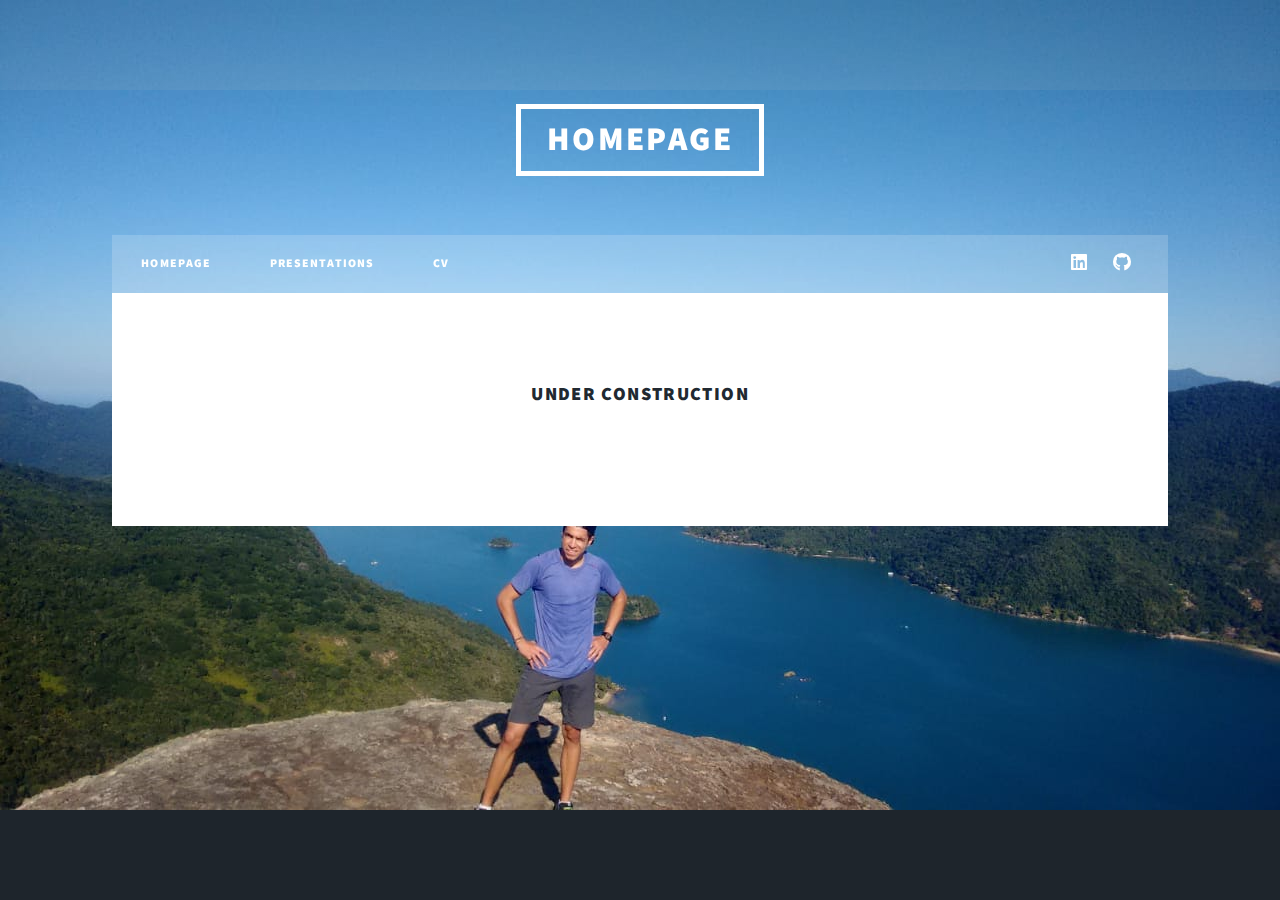
==== commit 065164e1: "2024poster page under construction" ====
--- a/2024poster.html
+++ b/2024poster.html
@@ -44,8 +44,8 @@
 						<!-- Post -->
 							<section class="post">
 								<header class="major">
-									<h3>A benchmark for a 1D radial flow pumping test</h3>
-									
+									<h3>Under construction</h3>
+									<!--
 								</header>
 								<center><img src="images/pred-obs.png" alt=""></center>
 								<p style="text-align:center; line-height:1.1"><font size="-1">
@@ -159,7 +159,7 @@
 								<p>Barker, J.A., 1988. A generalized radial flow model for hydraulic tests in fractured rock, Water Resources Research, vol. 24, no. 10, pp. 1796-1804.</p>
 								<p>Theis, C. V. (1935), The relation between lowering the piezometric surface and the rate and duration of discharge of a well using ground water storage, Eos Trans. AGU, 16, 519–524.</p>
 								
-								
+								-->
 							</section>
 
 					</div>
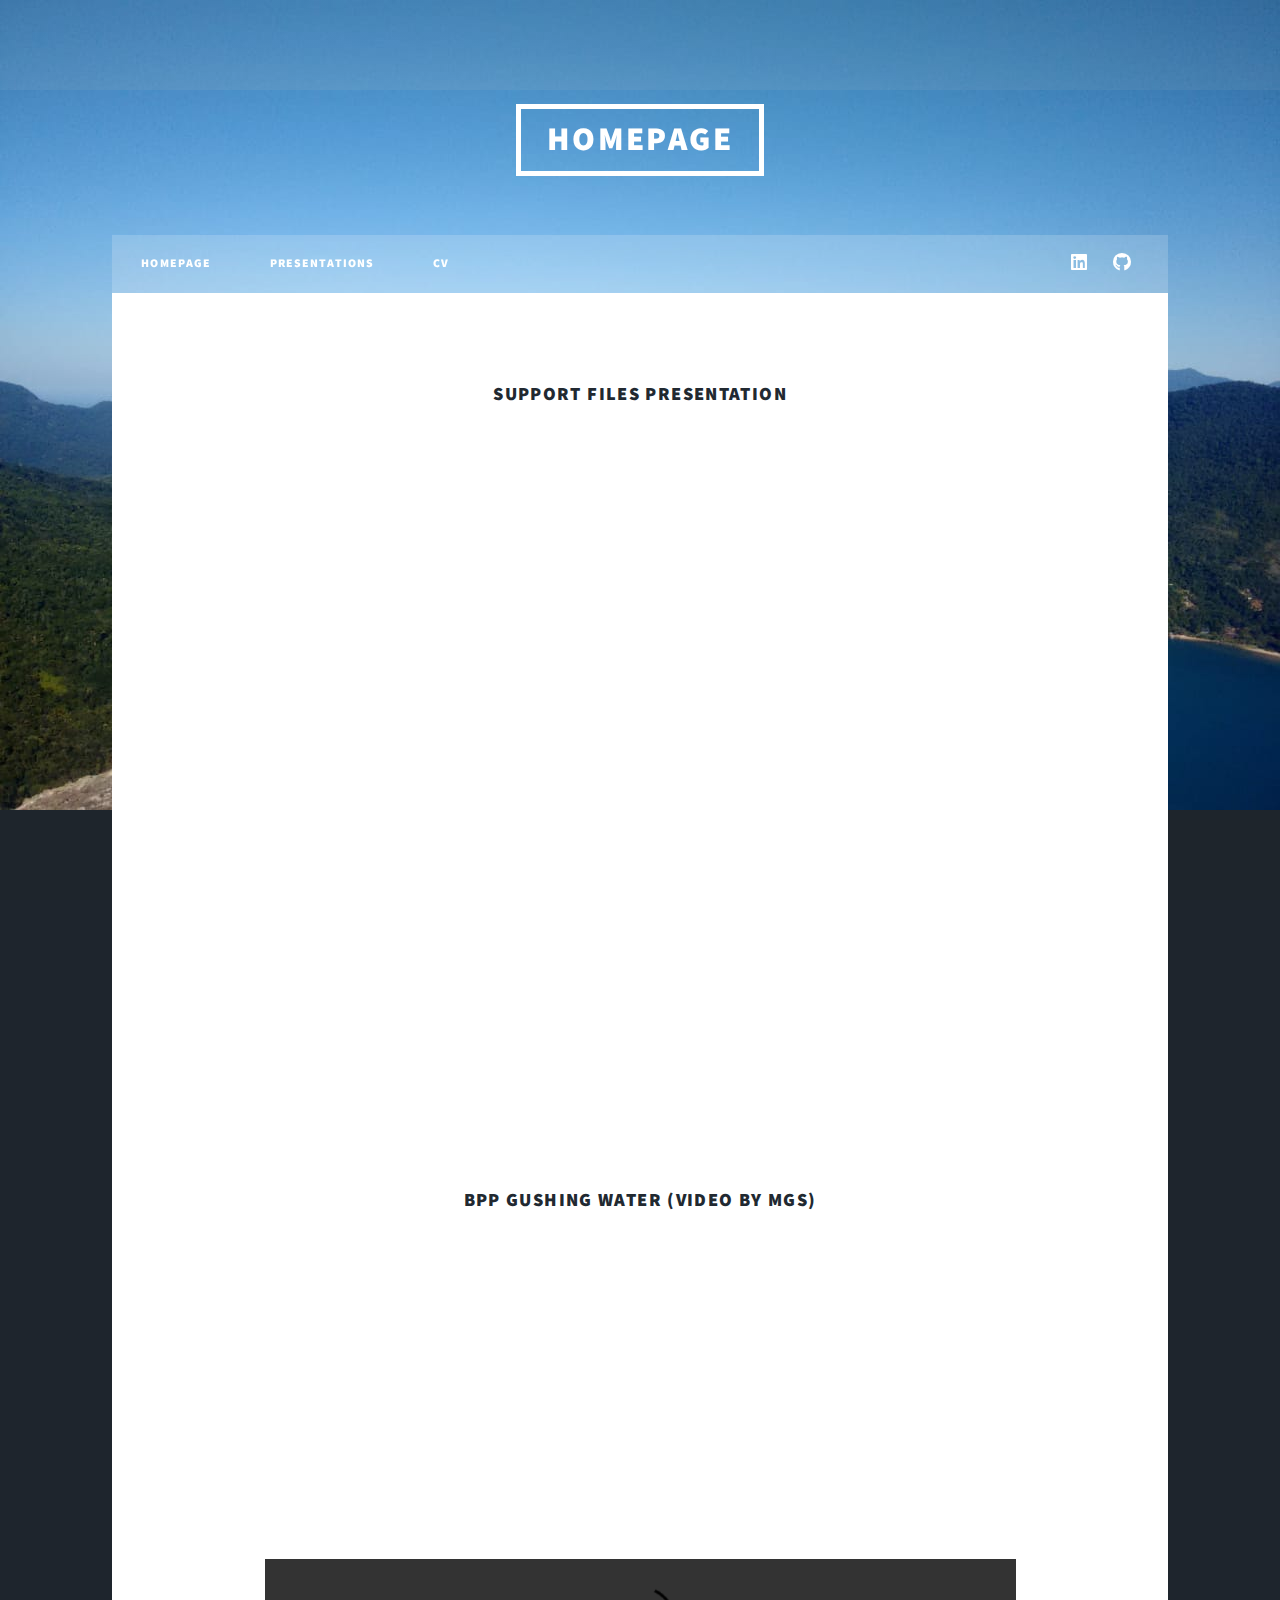
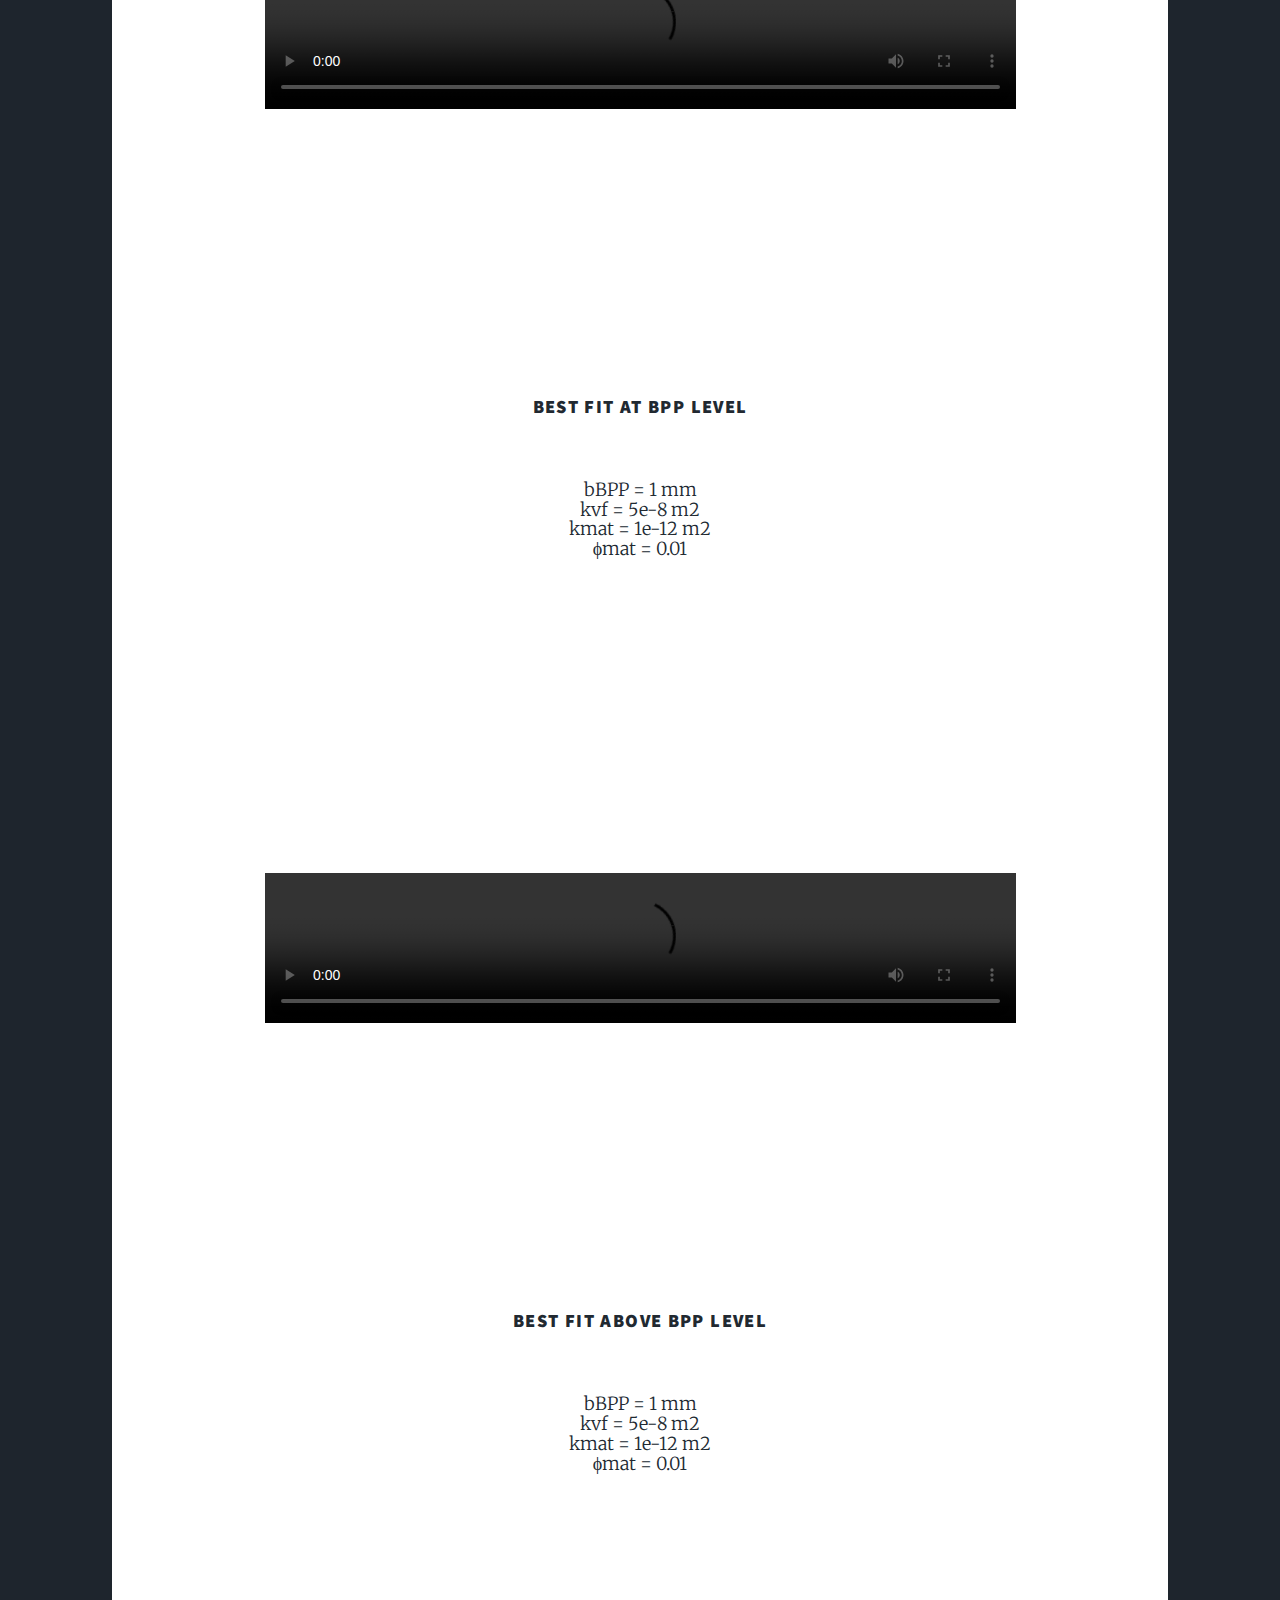
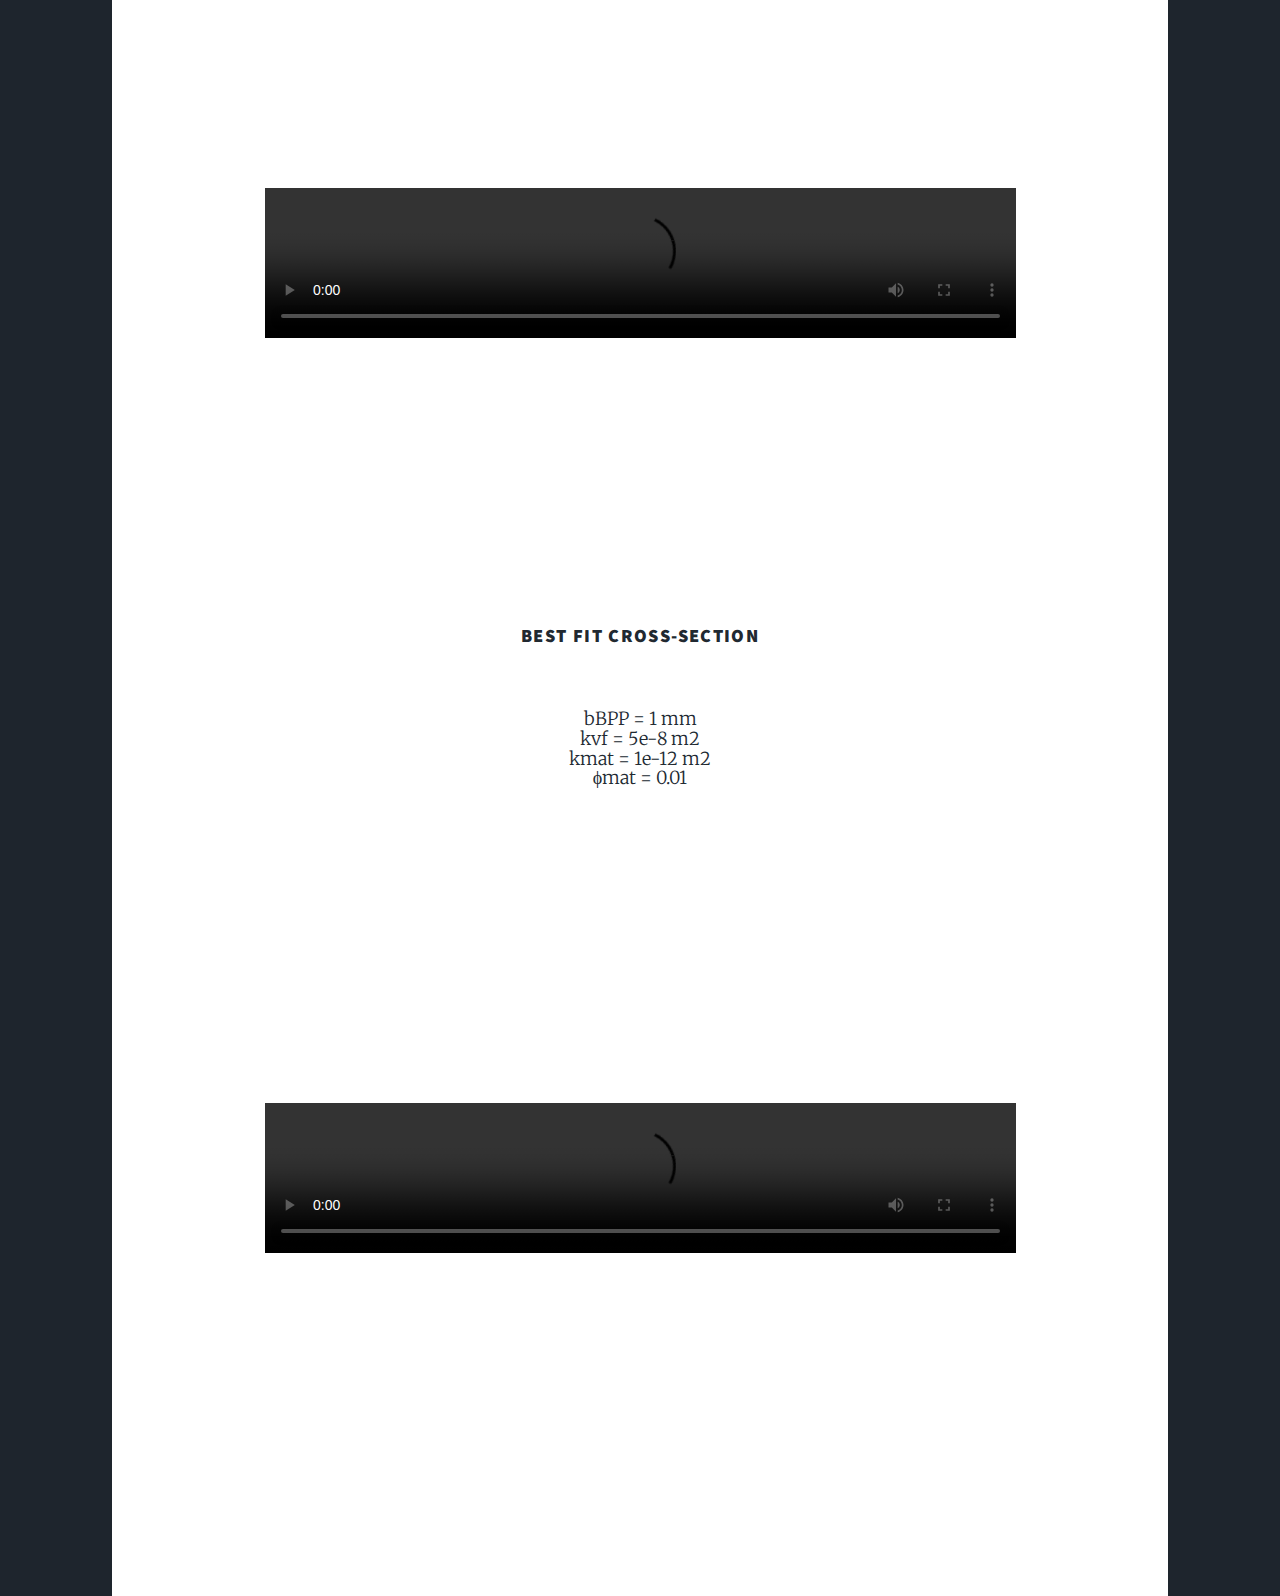
==== commit 7f5efe03: "poster" ====
--- a/2024poster.html
+++ b/2024poster.html
@@ -1,233 +1,160 @@
 <!DOCTYPE HTML>
-<!--
-	Massively by HTML5 UP
-	html5up.net | @ajlkn
-	Free for personal and commercial use under the CCA 3.0 license (html5up.net/license)
--->
 <html>
-	<head>
-		<title>Benchmark</title>
-		<meta charset="utf-8" />
-		<meta name="viewport" content="width=device-width, initial-scale=1, user-scalable=no" />
-		<link rel="stylesheet" href="assets/css/main.css" />
-		<noscript><link rel="stylesheet" href="assets/css/noscript.css" /></noscript>
-        <script type="text/javascript"
-        src="http://cdn.mathjax.org/mathjax/latest/MathJax.js?config=TeX-AMS-MML_HTMLorMML"></script>
-		<script src="https://cdn.mathjax.org/mathjax/latest/MathJax.js?config=TeX-AMS-MML_HTMLorMML" type="text/javascript"></script>
-	</head>
-	<body class="is-preload">
+<head>
+    <title>Benchmark</title>
+    <meta charset="utf-8" />
+    <meta name="viewport" content="width=device-width, initial-scale=1, user-scalable=no" />
+    <link rel="stylesheet" href="assets/css/main.css" />
+    <noscript><link rel="stylesheet" href="assets/css/noscript.css" /></noscript>
+    <script type="text/javascript" src="http://cdn.mathjax.org/mathjax/latest/MathJax.js?config=TeX-AMS-MML_HTMLorMML"></script>
+    <script src="https://cdn.mathjax.org/mathjax/latest/MathJax.js?config=TeX-AMS-MML_HTMLorMML" type="text/javascript"></script>
+    <style>
+        .iframe-container {
+            display: flex;
+            justify-content: center;
+            align-items: center;
+            height: 80vh; /* Optional: to center vertically as well */
+        }
+        
+        iframe {
+            width: 80%; /* Adjust the value to control width */
+            height: 80%; /* Adjust the value to control height */
+            max-width: 100%;
+            max-height: 100%;
+        }
 
-		<!-- Wrapper -->
-			<div id="wrapper">
+        video {
+            width: 80%; /* Adjust the value to control width */
+            height: auto; /* Maintain natural height */
+            max-width: 100%;
+            max-height: 100%;
+        }
+    </style>
+</head>
+<body class="is-preload">
+    <!-- Wrapper -->
+    <div id="wrapper">
 
-				<!-- Header -->
-					<header id="header">
-						<a href="index.html" class="logo">Homepage</a>
-					</header>
+        <!-- Header -->
+        <header id="header">
+            <a href="index.html" class="logo">Homepage</a>
+        </header>
 
-				<!-- Nav -->
-					<nav id="nav">
-						<ul class="links">
-							<li><a href="index.html">Homepage</a></li>
-							<li><a href="generic.html">Presentations</a></li>
-							<li><a href="elements.html">CV</a></li>
-						</ul>
-						<ul class="icons">
-							<li><a href="https://www.linkedin.com/in/philliperalin/" class="icon brands fa-linkedin"><span class="label">Instagram</span></a></li>
-							<li><a href="https://github.com/philliperalin" class="icon brands fa-github"><span class="label">GitHub</span></a></li>
-						</ul>
-					</nav>
+        <!-- Nav -->
+        <nav id="nav">
+            <ul class="links">
+                <li><a href="index.html">Homepage</a></li>
+                <li><a href="generic.html">Presentations</a></li>
+                <li><a href="elements.html">CV</a></li>
+            </ul>
+            <ul class="icons">
+                <li><a href="https://www.linkedin.com/in/philliperalin/" class="icon brands fa-linkedin"><span class="label">LinkedIn</span></a></li>
+                <li><a href="https://github.com/philliperalin" class="icon brands fa-github"><span class="label">GitHub</span></a></li>
+            </ul>
+        </nav>
 
-				<!-- Main -->
-					<div id="main">
+        <!-- Main -->
+        <div id="main">
+            <!-- Post -->
+            <section class="post">
 
-						<!-- Post -->
-							<section class="post">
-								<header class="major">
-									<h3>Under construction</h3>
-									<!--
-								</header>
-								<center><img src="images/pred-obs.png" alt=""></center>
-								<p style="text-align:center; line-height:1.1"><font size="-1">
-                                    Scatterplot of drawdowns from pairs of observation well during the numerical pumping tests modeling. 
-                                    The predicted heads was obtained using 1D GRF solution.
-								</font></p>
-								<h4>Topics, Skills and Tools Used</h4>
-                                <div class="row">
-                                    <div class="col-6 col-12-small">
-                                        <ul>
-                                            <li>Pumping test numerical model.</li>
-                                            <li>GRF model.</li>
-                                            <li>OpenGeoSys.</li>
-                                            
-                                        </ul>
-                                    </div>
-                                    <div class="col-6 col-12-small">
-                                        <ul>
-                                            <li>Python.</li>
-                                            <li>Anaflow.</li>
-                                            <li>Gmsh.</li>
-                                            
-                                        </ul>
-                                    </div>
-                                </div>
+                <header class="major">
+                    <h3>Support files presentation</h3>
+                </header>
+                <!-- Responsive iFrame Container -->
+                <div class="iframe-container">
+                    <iframe src="https://docs.google.com/presentation/d/e/2PACX-1vTGtNohAS4BbNDq-Aco8k6-JV07vGy7BFc4q45FbSDUdfZ9A02uFyYzPOqB5giFfCE_aJyspcRalV8D/embed?start=false&loop=false&delayms=3000" frameborder="0" allowfullscreen="true" mozallowfullscreen="true" webkitallowfullscreen="true"></iframe>
+                </div>
 
-                                
-								<h4>Formulation</h4>
-                                <h5>GRF model</h5>
-                                <p>To validate the results of the simulations, for example for the construction of a benchmark, it is normal to use analytical solutions that describe the process in which the numerical model will simulate. For pumping test modeling, the Theis solution (1935) is normally used for this purpose. The modeling of this project is characterized by having a domain with two dimensions where the water flow is unidimensional (along the x axis),
-                                    for the simplest case of an aquifer with constant thickness (benchmark). However, Theis solution describes the drawdown of hydraulic loads through the radial flow of groundwater. Thus, it was necessary to use an analytical solution that describes this one-dimensional flow and, therefore, can describe the data obtained by the numerical model in order to establish the benchmark for the problem. This equation used is the solution of
-                                    Generalized Radial Flow Model (GRF), developed by Baker (1988).</p>
-                                <p>
-                                    The GRF was created with the objective of solving the problem of describing the drawdown of hydraulic loads due to pumping in fractured media. The specific problem is
-                                    choose the appropriate geometry of a fracture system in which underground flow occurs. This solution was developed by generalizing the dimensional flow to non-integral values
-                                    while maintaining the assumptions of radial flow and aquifer homogeneity. In this way, the GRF is able to describe the drop in hydraulic loads in various forms used (geometry) in pumping tests (Baker, 1988). The assumptions of this model are:
-                                    <ul>
-                                        <li>Groundwater flow is radial and n-dimensional in a homogeneous and isotropic medium with hydraulic conductivity Kf and specific storage Ssf .</li>
-                                        <li>Darcy's law applies to the entire system.</li>
-                                        <li>Water withdrawal from the system is through an n-dimensional sphere with radius rw and storage capacity Sw.</li>
-                                        
-                                    </ul>
-                                
-                                </p>
-                                <p>The following GRF analytical solution (Baker, 1988) is an equation that has been generalized from Theis (1935) solution:</p>
-								<p>$$h(r, t) = \frac{Q_0 r^{2 \nu}}{4 \pi^{1 - \nu} K_f b^{3 - n}} \Gamma(-\nu, u) \qquad \nu<1 $$ </p>
+                <header class="major">
+                    <h3>BPP gushing water (video by MGS)</h3>
+                </header>
 
-                                <p>With: </p>
-                                <p>$$\nu = 1 - \frac{n}{2} $$ </p>
-                                <p>$$u = \frac{S_{sf} r^2}{4 K_f t} $$ </p>
-                                <p>$$\Gamma(s, x) = \int_{x}^{\infty} t^{s - 1} e^{-t} \,dx $$ </p>
-                                <p>Where: </p>
-                                <ul>
-                                    <li>h(r, t) is the function of describing the hydraulic loads for position r at time t for the system.</li>
-                                    <li>Q0 is the constant pump rate.</li>
-                                    <li>r is radial distance from the pumping well.</li>
-                                    <li>n is the system dimension.</li>
-                                    <li>b is the extent of the flow region.</li>
-                                    <li>t being the time</li>
-                                    
-                                </ul>
-                                <p>For the problem of this project, as already mentioned, the flow of water in the porous medium occurs in a one-dimensional way, therefore, n = 1. As a result, we have the following form of the GRF model solution, used in the data analysis:</p>
-                                <p>$$h(r, t) = \frac{Q_0 r}{2 \sqrt{\pi} K_f b^2} (\frac{e^{-u}}{\sqrt{u}} - \sqrt{\pi} {erfc} \sqrt{u})$$</p>
-                                <p>Where erfc is the complementary error function. Note that for the case of n = 2 the GRF model solution becomes the Theis solution. The GRF solution was applied through the use of the Python Anaflow library for the implementation of the benchmark.</p>
-                                
-                                <h5>Numerical model governing equation</h5>
-                                <p>A confined aquifer model, isotropic and with homogeneous K was created. The governing equation of groundwater flow in a confined aquifer is governed primarily by the hydraulic head variable. The groundwater flow equation for this case is derived from the principles of conservation of mass and momentum within continuum mechanics. The description of fluid movement used was the Eulerian one in which it considers its observation in a control volume through which this fluid enters and leaves</p>
-                                
-                                <p>The groundwater flow was considered in a non-deformable porous medium. 
-                                    In this way the only way for the water to flow is through the empty spaces. 
-                                    The porosity (n) is given by the ratio of these voids to the total volume of the medium. 
-                                    As it was considered that the medium is not deformable and, therefore, 
-                                    the empty spaces variable is considered constant throughout the simulation. 
-                                    With this we have that the mass balance equation (fluid) in a static porous medium is given by:</p>
-                                <p>$$\frac{\partial n \rho}{\partial t} + \nabla (n \rho v) = Q_{\rho}$$</p>
-									
-								<p>Where ρ is the fluid density [kg/m³], t the time [s], v the velocity vector [m/s] 
-                                    and Qρ the groundwater entry term into the system [kg/m³s]. Considering water as an 
-                                    incompressible fluid and, therefore, with constant density (“outside” the derivation) 
-                                    this implies that ρ = ρ0. Dividing the above equation by ρ0 we have:</p>
-									<p>$$\frac{\partial n}{\partial t} + \nabla (n v) = \frac{Q_{\rho}}{\rho_0}$$</p>
-								
-								<p>The Storativity (S) is a concept that encompasses the change of n over time. 
-                                    The relationship between the change in n and the hydraulic head (h in m) with 
-                                    time is linear with a change ratio factor S:</p>
-									
-								<p>$$\frac{\partial n}{\partial t} = S \frac{\partial h}{\partial t}$$</p>
-								<p>We also have the linear relationship that explains the groundwater 
-                                    flow due to a hydraulic head gradient in space in porous media, with 
-                                    K as a proportion factor. This relationship is given by the Darcy equation:</p>
-								<p>$$n v = q = -K \nabla h$$</p>
-                                <p>Combining the balance equation (second equation) with the constitutive equations 
-                                    (third and fourth equations in this governing equation section), results in the governing equation for groundwater 
-                                    flow in confined aquifers used in the simulation:</p>
-                                <p>$$S \frac{\partial h}{\partial t} - \nabla (K \nabla h) = Q$$</p>
-									
-                                <h5>Results</h5>
-                                <center><img src="images/drawdown-curve.png" alt=""></center>
-								<p style="text-align:center; line-height:1.1"><font size="-1">
-                                    Drawdown curve obtained of the conducted experiment. Observed head was got from numerical 
-                                    modeling (black dots). </br>Predicted heads was obtained from the 1D GRF model equation (blue curve).
-								</font></p>
+                <!-- Responsive Video -->
+                <div class="iframe-container">
+                    <video controls>
+                        <source src="/videos/borehole-water-gushing.mp4" type="video/mp4">
+                        Your browser does not support the video tag.
+                    </video>
+                </div>
+                
+                <header class="major">
+                    <h3>Best fit at BPP level</h3>
+                </header>
+                
+                <p style="text-align:center; line-height:1.1"><font size="4">
+                    bBPP = 1 mm <br>
+                    kvf = 5e-8 m2 <br>
+                    kmat = 1e-12 m2 <br>
+                    ϕmat = 0.01 <br>
+                </font></p>
 
-                                <center><img src="images/pred-obs.png" alt=""></center>
-								<p style="text-align:center; line-height:1.1"><font size="-1">
-                                    Scatterplot of drawdowns from pairs of observation well during the numerical pumping tests modeling. </br>
-                                    The predicted heads was obtained using 1D GRF solution.
-								</font></p>
+                
 
-								<h5>References</h5>
-								<p>Barker, J.A., 1988. A generalized radial flow model for hydraulic tests in fractured rock, Water Resources Research, vol. 24, no. 10, pp. 1796-1804.</p>
-								<p>Theis, C. V. (1935), The relation between lowering the piezometric surface and the rate and duration of discharge of a well using ground water storage, Eos Trans. AGU, 16, 519–524.</p>
-								
-								-->
-							</section>
+                <!-- Responsive Video -->
+                <div class="iframe-container">
+                    <video controls>
+                        <source src="/videos/map-bpp-1mm-vf-5e-08-perm-1e-12-mpor-0.01.mp4" type="video/mp4">
+                        Your browser does not support the video tag.
+                    </video>
+                </div>
 
-					</div>
+                <header class="major">
+                    <h3>Best fit above BPP level</h3>
+                </header>
+                
+                <p style="text-align:center; line-height:1.1"><font size="4">
+                    bBPP = 1 mm <br>
+                    kvf = 5e-8 m2 <br>
+                    kmat = 1e-12 m2 <br>
+                    ϕmat = 0.01 <br>
+                </font></p>
 
-				<!-- Footer -->
-					<!--<footer id="footer">
-						<section>
-							<form method="post" action="#">
-								<div class="fields">
-									<div class="field">
-										<label for="name">Name</label>
-										<input type="text" name="name" id="name" />
-									</div>
-									<div class="field">
-										<label for="email">Email</label>
-										<input type="text" name="email" id="email" />
-									</div>
-									<div class="field">
-										<label for="message">Message</label>
-										<textarea name="message" id="message" rows="3"></textarea>
-									</div>
-								</div>
-								<ul class="actions">
-									<li><input type="submit" value="Send Message" /></li>
-								</ul>
-							</form>
-						</section>
-						<section class="split contact">
-							<section class="alt">
-								<h3>Address</h3>
-								<p>1234 Somewhere Road #87257<br />
-								Nashville, TN 00000-0000</p>
-							</section>
-							<section>
-								<h3>Phone</h3>
-								<p><a href="#">(000) 000-0000</a></p>
-							</section>
-							<section>
-								<h3>Email</h3>
-								<p><a href="#">info@untitled.tld</a></p>
-							</section>
-							<section>
-								<h3>Social</h3>
-								<ul class="icons alt">
-									<li><a href="#" class="icon brands alt fa-twitter"><span class="label">Twitter</span></a></li>
-									<li><a href="#" class="icon brands alt fa-facebook-f"><span class="label">Facebook</span></a></li>
-									<li><a href="#" class="icon brands alt fa-instagram"><span class="label">Instagram</span></a></li>
-									<li><a href="#" class="icon brands alt fa-github"><span class="label">GitHub</span></a></li>
-								</ul>
-							</section>
-						</section>
-					</footer>-->
+                
 
-				<!-- Copyright -->
-					<!--<div id="copyright">
-						<ul><li>&copy; Untitled</li><li>Design: <a href="https://html5up.net">HTML5 UP</a></li></ul>
-					</div>-->
+                <!-- Responsive Video -->
+                <div class="iframe-container">
+                    <video controls>
+                        <source src="/videos/map-ABOVE-bpp-1mm-vf-5e-08-perm-1e-12-mpor-0.01.mp4" type="video/mp4">
+                        Your browser does not support the video tag.
+                    </video>
+                </div>
 
-			</div>
+                <header class="major">
+                    <h3>Best fit cross-section</h3>
+                </header>
+                
+                <p style="text-align:center; line-height:1.1"><font size="4">
+                    bBPP = 1 mm <br>
+                    kvf = 5e-8 m2 <br>
+                    kmat = 1e-12 m2 <br>
+                    ϕmat = 0.01 <br>
+                </font></p>
 
-		<!-- Scripts -->
-			<script src="assets/js/jquery.min.js"></script>
-			<script src="assets/js/jquery.scrollex.min.js"></script>
-			<script src="assets/js/jquery.scrolly.min.js"></script>
-			<script src="assets/js/browser.min.js"></script>
-			<script src="assets/js/breakpoints.min.js"></script>
-			<script src="assets/js/util.js"></script>
-			<script src="assets/js/main.js"></script>
+                
 
-	</body>
-</html>
+                <!-- Responsive Video -->
+                <div class="iframe-container">
+                    <video controls>
+                        <source src="/videos/bpp-1mm-vf-5e-08-perm-1e-12-mpor-0.01.mp4" type="video/mp4">
+                        Your browser does not support the video tag.
+                    </video>
+                </div>
+                
+                
+                
+                
+            </section>
+        </div>
+    </div>
+
+    <!-- Scripts -->
+    <script src="assets/js/jquery.min.js"></script>
+    <script src="assets/js/jquery.scrollex.min.js"></script>
+    <script src="assets/js/jquery.scrolly.min.js"></script>
+    <script src="assets/js/browser.min.js"></script>
+    <script src="assets/js/breakpoints.min.js"></script>
+    <script src="assets/js/util.js"></script>
+    <script src="assets/js/main.js"></script>
+</body>
+</html>